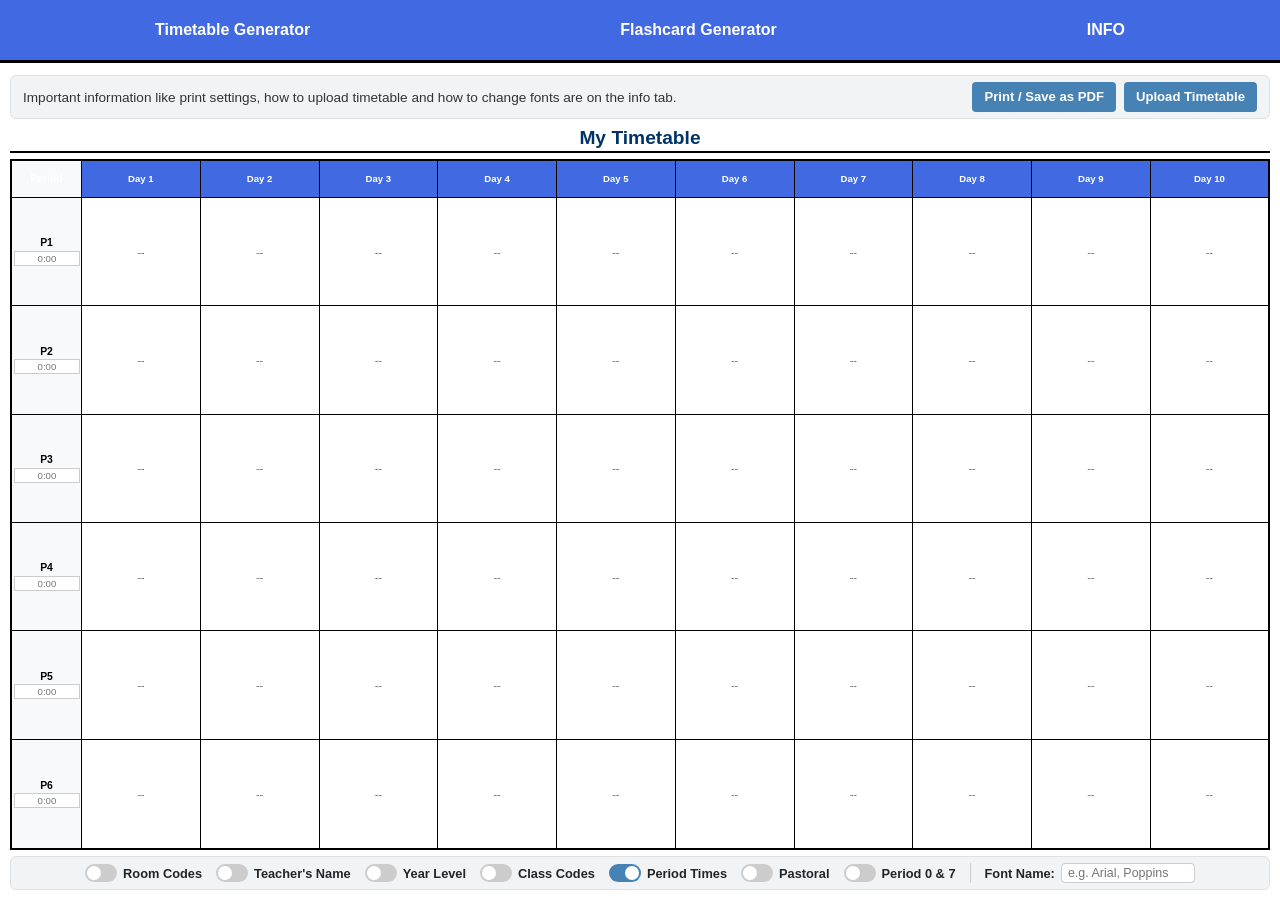
==== index.html @ d054233f "typing input too" ====
<!DOCTYPE html>
<html lang="en">
<head>
    <meta charset="UTF-8">
    <title>Timetable Generator</title>
    <style>
        :root { --custom-font: 'Roboto Condensed', Arial, sans-serif; }
        html, body { height: 100%; margin: 0; padding: 0; overflow: hidden; font-family: 'Roboto Condensed', Arial, sans-serif; background-color: #8f70d1; }
        .container { display: flex; flex-direction: column; height: 100vh; width: 100vw; background: white; padding: 10px; box-sizing: border-box; }
        
        .title-wrapper { text-align: center; border-bottom: 2px solid black; margin: 0 0 6px 0; }
        #timetableTitle {
            color: #003366;
            text-align: center;
            border: none;
            background: transparent;
            font-family: var(--custom-font);
            font-size: 1.2em;
            font-weight: bold;
            width: 100%;
            outline: none;
            padding: 2px 0;
        }
        #timetableTitle:hover, #timetableTitle:focus {
            background-color: #f8f9fa;
        }

        .controls { display: flex; justify-content: space-between; margin-bottom: 5px; }
        
        /* Matching Faded Top Action Bar */
        .action-bar {
            display: flex;
            justify-content: space-between;
            align-items: center;
            background-color: #f1f3f5;
            border: 1px solid #dee2e6;
            border-radius: 6px;
            padding: 6px 12px;
            margin-bottom: 6px;
            flex-wrap: wrap;
            gap: 8px;
        }
        .action-bar p {
            margin: 0;
            font-size: 0.85rem;
            color: #333;
        }
        .action-buttons {
            display: flex;
            align-items: center;
            gap: 8px;
            flex-wrap: wrap;
        }
        .print-btn, .action-buttons a {
            background: steelblue;
            color: white;
            border: none;
            height: 30px;
            line-height: 30px;
            padding: 0 12px;
            border-radius: 4px;
            cursor: pointer;
            font-family: 'Roboto Condensed', Arial, sans-serif;
            font-weight: bold;
            font-size: 0.82rem;
            text-decoration: none;
            display: inline-flex;
            align-items: center;
            justify-content: center;
            box-sizing: border-box;
        }
        .print-btn:hover, .action-buttons a:hover {
            background: #3a6ea5;
        }

        table { width: 100%; flex-grow: 1; border-collapse: collapse; border: 2px solid black; table-layout: fixed; font-family: var(--custom-font); }
        th, td { border: 1px solid black; text-align: center; vertical-align: middle; padding: 2px; overflow: hidden; word-wrap: break-word; line-height: 1.1; font-family: var(--custom-font); }
        
        th { background-color: royalblue; color: white; font-size: 0.6rem; height: 32px; }
        .period-col { background-color: #f8f9fa; font-weight: bold; width: 65px; font-size: 0.65rem; }
        .time-input { width: 92%; font-family: var(--custom-font); font-size: 0.6rem; border: 1px solid #ccc; text-align: center; margin-top: 2px; }

        /* Subject Combo Input Styling */
        input.subject-select { 
            width: 100%; 
            border: none; 
            background: transparent; 
            text-align: center; 
            font-family: var(--custom-font);
            font-size: 0.7rem; 
            cursor: text;
            display: block; 
            box-sizing: border-box;
            outline: none;
            padding: 1px 2px;
        }
        input.subject-select:focus {
            background-color: rgba(255, 255, 255, 0.75);
        }
        input.subject-select::-webkit-calendar-picker-indicator {
            opacity: 0;
            width: 0;
            display: none !important;
        }

        /* Sub-elements inside cell */
        .class-code, .room-code, .teacher-name {
            font-size: 0.6rem;
            line-height: 1.1;
            margin-top: 1px;
            display: block;
        }
        .room-code {
            font-weight: bold;
            color: #111;
        }
        .class-code, .teacher-name {
            color: #333;
        }

        /* Bottom Toggle Bar */
        .toggle-bar {
            display: flex;
            justify-content: center;
            align-items: center;
            flex-wrap: wrap;
            gap: 14px;
            background-color: #f1f3f5;
            border: 1px solid #dee2e6;
            border-radius: 6px;
            padding: 6px 12px;
            margin-top: 6px;
            margin-bottom: 0;
        }
        .toggle-item {
            display: inline-flex;
            align-items: center;
            gap: 6px;
            font-size: 0.8rem;
            font-weight: bold;
            color: #212529;
            cursor: pointer;
            user-select: none;
        }
        .font-control {
            display: inline-flex;
            align-items: center;
            gap: 6px;
            font-size: 0.8rem;
            font-weight: bold;
            color: #212529;
            border-left: 1px solid #ccc;
            padding-left: 14px;
        }
        .font-input {
            font-family: inherit;
            font-size: 0.78rem;
            padding: 2px 6px;
            border: 1px solid #ccc;
            border-radius: 4px;
            width: 120px;
        }
        .switch {
            position: relative;
            display: inline-block;
            width: 32px;
            height: 18px;
        }
        .switch input {
            opacity: 0;
            width: 0;
            height: 0;
        }
        .slider {
            position: absolute;
            cursor: pointer;
            top: 0; left: 0; right: 0; bottom: 0;
            background-color: #ccc;
            transition: 0.2s;
            border-radius: 18px;
        }
        .slider:before {
            position: absolute;
            content: "";
            height: 14px;
            width: 14px;
            left: 2px;
            bottom: 2px;
            background-color: white;
            transition: 0.2s;
            border-radius: 50%;
        }
        input:checked + .slider {
            background-color: steelblue;
        }
        input:checked + .slider:before {
            transform: translateX(14px);
        }

        .nav-links {
            flex-grow: 1;
            text-align: center;
        }

        nav {
            display: flex;
            justify-content: space-between;
            align-items: center;
            background-color: royalblue;
            height: 60px;
            position: fixed;
            width: 100%;
            top: 0;
            left: 0;
            border-bottom: 3px solid black;
            z-index: 1000;
        }

        .pagelink {
            background-color: rgba(223, 220, 227, 0);
            color: white;
            text-decoration: none;
            padding: 1.2% 15px;
            display: inline-block;
            font-weight: bold;
        }

        .pagelink:hover {
            background-color: rgba(223,220,227,0.5);
            border-bottom: 5px solid black;
        }

        @media print {
            @page { size: A5 landscape; margin: 0.2cm; }
            * { 
                font-family: var(--custom-font), sans-serif !important;
                font-weight: normal !important; 
            }
            table, table * {
                font-family: var(--custom-font) !important;
            }
            .controls, .action-bar, .toggle-bar, .time-input { display: none !important; }
            .title-wrapper { border-bottom: 1px solid black; }
            #timetableTitle { color: black !important; font-size: 0.9rem !important; }
            .period-col { width: 68px !important; }
            .time-display-print.show-time { 
                display: block !important; 
                font-size: 0.45rem !important; 
                white-space: nowrap !important; 
            }
            table { height: 90%; }
            input.subject-select { 
                font-weight: normal !important; 
                color: black; 
                text-transform: none !important; 
                font-size: 0.55rem; 
            }
            input.subject-select::placeholder {
                color: transparent;
            }
            .room-code, .teacher-name, .class-code { 
                font-weight: normal !important; 
                font-size: 0.48rem; 
                color: black; 
            }
            th { background-color: #eee !important; color: black !important; font-weight: normal !important; }
        }
    </style>
</head>
<body>
<div class="container">
    <div class="controls">
        <nav>
            <div class="nav-links">
                <a href="index.html" class="pagelink">Timetable Generator</a>
            </div>
            <div class="nav-links">
                <a href="cueGenerator.html" class="pagelink">Flashcard Generator</a>
            </div>
            <div class="nav-links">
                <a href="info.html" class="pagelink">INFO</a>
            </div>
        </nav>
    </div>
    <div class="controls" style="height: 55px;"></div>

    <div class="action-bar"> 
        <p>Important information like print settings, how to upload timetable and how to change fonts are on the info tab.</p>
        <div class="action-buttons">
            <button class="print-btn" onclick="handlePrint()">Print / Save as PDF</button>
            <input type="file" id="timetableUpload" accept=".json" style="display: none;">
            <button onclick="document.getElementById('timetableUpload').click()" class="print-btn">
                Upload Timetable
            </button>
        </div>
    </div>

    <div class="title-wrapper">
        <input type="text" id="timetableTitle" value="My Timetable" aria-label="Timetable Title">
    </div>

    <datalist id="subjectList"></datalist>

    <table>
        <thead>
            <tr id="dayHeaders">
                <th class="period-col">Period</th>
            </tr>
        </thead>
        <tbody id="timetableBody"></tbody>
    </table>

    <div class="controls toggle-bar">
        <label class="toggle-item">
            <span class="switch">
                <input type="checkbox" id="toggleRoom" onchange="applyToggles()">
                <span class="slider"></span>
            </span>
            Room Codes
        </label>
        <label class="toggle-item">
            <span class="switch">
                <input type="checkbox" id="toggleTeacher" onchange="applyToggles()">
                <span class="slider"></span>
            </span>
            Teacher's Name
        </label>
        <label class="toggle-item">
            <span class="switch">
                <input type="checkbox" id="toggleYear" onchange="applyToggles()">
                <span class="slider"></span>
            </span>
            Year Level
        </label>
        <label class="toggle-item">
            <span class="switch">
                <input type="checkbox" id="toggleClassCode" onchange="applyToggles()">
                <span class="slider"></span>
            </span>
            Class Codes
        </label>
        <label class="toggle-item">
            <span class="switch">
                <input type="checkbox" id="toggleTimes" checked onchange="applyToggles()">
                <span class="slider"></span>
            </span>
            Period Times
        </label>
        <label class="toggle-item">
            <span class="switch">
                <input type="checkbox" id="togglePastoral" onchange="applyToggles()">
                <span class="slider"></span>
            </span>
            Pastoral
        </label>
        <label class="toggle-item">
            <span class="switch">
                <input type="checkbox" id="toggleP0P7" onchange="applyToggles()">
                <span class="slider"></span>
            </span>
            Period 0 &amp; 7
        </label>
        <div class="font-control">
            <label for="customFontInput">Font Name:</label>
            <input type="text" id="customFontInput" class="font-input" list="fontSuggestions" placeholder="e.g. Arial, Poppins">
            <datalist id="fontSuggestions">
                <option value="Roboto Condensed">
                <option value="Arial">
                <option value="Calibri">
                <option value="Comic Sans MS">
                <option value="Courier New">
                <option value="Georgia">
                <option value="Montserrat">
                <option value="Open Sans">
                <option value="Poppins">
                <option value="Times New Roman">
            </datalist>
        </div>
    </div>
</div>

<script>
    const subjects = ["Religion", "History", "Science", "English", "Maths", "Language: Italian", "Language: Japanese", "Language: Chinese", "Music", "Digital Technologies", "Personal Social Learning", "Junior Enhancement Mathematics", "Junior Enhancement English", "Junior Enhancement Science", "Junior Enhancement History", "Sport", "Physical Education", "Art", "Homework Club", "Instrumental Music", "Design and Technologies", "Design and Materials", "Pastoral", "Visual Communication Design", "Geography"];
    const days = ["Day 1", "Day 2", "Day 3", "Day 4", "Day 5", "Day 6", "Day 7", "Day 8", "Day 9", "Day 10"];

    const rowDefinitions = [
        { key: "period 0", label: "P0", rowClass: "row-p0p7" },
        { key: "pastoral", label: "Pastoral", rowClass: "row-pastoral" },
        { key: "period 1", label: "P1", rowClass: "row-main" },
        { key: "period 2", label: "P2", rowClass: "row-main" },
        { key: "period 3", label: "P3", rowClass: "row-main" },
        { key: "period 4", label: "P4", rowClass: "row-main" },
        { key: "period 5", label: "P5", rowClass: "row-main" },
        { key: "period 6", label: "P6", rowClass: "row-main" },
        { key: "period 7", label: "P7", rowClass: "row-p0p7" }
    ];

    function init() {
        const subjectList = document.getElementById('subjectList');
        subjectList.innerHTML = subjects.map(s => `<option value="${s}">`).join('');

        const header = document.getElementById('dayHeaders');
        const body = document.getElementById('timetableBody');
        days.forEach(d => {
            let th = document.createElement('th');
            th.innerText = d;
            header.appendChild(th);
        });

        rowDefinitions.forEach(def => {
            let tr = document.createElement('tr');
            tr.dataset.periodKey = def.key;
            tr.className = def.rowClass;
            tr.innerHTML = `<td class="period-col">${def.label}<br><input type="text" class="time-input" placeholder="0:00"><span class="time-display-print" style="display:none"></span></td>`;

            for (let d = 0; d < 10; d++) {
                let td = document.createElement('td');
                
                let inp = document.createElement('input');
                inp.type = "text";
                inp.setAttribute('list', 'subjectList');
                inp.className = "subject-select";
                inp.placeholder = "--";
                inp.oninput = function() {
                    delete this.dataset.fullSubject;
                    delete this.dataset.strippedSubject;
                    adjustFont(this);
                };
                td.appendChild(inp);

                let classCodeDiv = document.createElement('div');
                classCodeDiv.className = "class-code";
                td.appendChild(classCodeDiv);

                let roomDiv = document.createElement('div');
                roomDiv.className = "room-code";
                td.appendChild(roomDiv);

                let teacherDiv = document.createElement('div');
                teacherDiv.className = "teacher-name";
                td.appendChild(teacherDiv);

                tr.appendChild(td);
            }
            body.appendChild(tr);
        });

        applyToggles();
    }

    function parseSlotDetails(details) {
        if (!details) return { classCode: "", room: "", teacher: "" };
        const cleaned = details.replace(/\s+/g, ' ').trim();

        let classCode = "";
        let remainder = cleaned;

        const codeMatch = cleaned.match(/^(\([^)]+\))\s*(.*)$/);
        if (codeMatch) {
            classCode = codeMatch[1].trim();
            remainder = codeMatch[2].trim();
        }

        let room = "";
        let teacher = remainder;
        const roomMatch = remainder.match(/^([A-Z]{1,4}\d+(?:\.\d+)?)\b\s*(.*)$/i);
        if (roomMatch) {
            room = roomMatch[1].trim();
            teacher = roomMatch[2].trim();
        }

        return { classCode, room, teacher };
    }

    function populateTimetable(timetableData) {
        const rows = document.querySelectorAll('#timetableBody tr');

        rows.forEach(tr => {
            const pKey = tr.dataset.periodKey;
            const periodEntry = timetableData.find(item => item.period && item.period.trim().toLowerCase() === pKey);
            if (!periodEntry) return;

            const timeInput = tr.querySelector('.time-input');
            if (timeInput) {
                timeInput.value = periodEntry.time || "";
            }

            const cells = tr.querySelectorAll('td:not(.period-col)');
            (periodEntry.slots || []).forEach((slot, dayIdx) => {
                const td = cells[dayIdx];
                if (!td) return;

                const inp = td.querySelector('.subject-select');
                const classCodeDiv = td.querySelector('.class-code');
                const roomDiv = td.querySelector('.room-code');
                const teacherDiv = td.querySelector('.teacher-name');

                td.style.backgroundColor = slot.bg || "";

                if (slot.className) {
                    const fullClassName = slot.className.trim();
                    const strippedClassName = fullClassName.replace(/^Year\s+\d+\s+/i, '').trim();

                    inp.dataset.fullSubject = fullClassName;
                    inp.dataset.strippedSubject = strippedClassName;

                    setSelectSubjectText(inp);
                } else {
                    delete inp.dataset.fullSubject;
                    delete inp.dataset.strippedSubject;
                    inp.value = "";
                }

                const parsed = parseSlotDetails(slot.details);
                classCodeDiv.innerText = parsed.classCode;
                roomDiv.innerText = parsed.room;
                teacherDiv.innerText = parsed.teacher;
            });
        });

        applyToggles();
    }

    function setSelectSubjectText(inp) {
        if (!inp.dataset.fullSubject) return;
        const showYear = document.getElementById('toggleYear').checked;
        const targetText = showYear ? inp.dataset.fullSubject : inp.dataset.strippedSubject;

        if (showYear) {
            inp.value = targetText;
        } else {
            const matchedSubject = subjects.find(s =>
                s.toLowerCase() === targetText.toLowerCase() ||
                targetText.toLowerCase().includes(s.toLowerCase())
            );
            inp.value = matchedSubject || targetText;
        }
        adjustFont(inp);
    }

    function applyToggles() {
        const showRoom = document.getElementById('toggleRoom').checked;
        const showTeacher = document.getElementById('toggleTeacher').checked;
        const showClassCode = document.getElementById('toggleClassCode').checked;
        const showTimes = document.getElementById('toggleTimes').checked;
        const showPastoral = document.getElementById('togglePastoral').checked;
        const showP0P7 = document.getElementById('toggleP0P7').checked;

        document.querySelectorAll('.room-code').forEach(el => {
            el.style.display = (showRoom && el.innerText.trim() !== "") ? 'block' : 'none';
        });

        document.querySelectorAll('.teacher-name').forEach(el => {
            el.style.display = (showTeacher && el.innerText.trim() !== "") ? 'block' : 'none';
        });

        document.querySelectorAll('.class-code').forEach(el => {
            el.style.display = (showClassCode && el.innerText.trim() !== "") ? 'block' : 'none';
        });

        document.querySelectorAll('.subject-select').forEach(inp => {
            setSelectSubjectText(inp);
        });

        document.querySelectorAll('.time-input').forEach(inp => {
            inp.style.display = showTimes ? 'inline-block' : 'none';
        });

        document.querySelectorAll('.row-pastoral').forEach(tr => {
            tr.style.display = showPastoral ? '' : 'none';
        });

        document.querySelectorAll('.row-p0p7').forEach(tr => {
            tr.style.display = showP0P7 ? '' : 'none';
        });
    }

    document.getElementById('timetableUpload').addEventListener('change', function(event) {
        const file = event.target.files[0];
        if (!file) return;

        const reader = new FileReader();
        reader.onload = function(e) {
            try {
                const rawData = JSON.parse(e.target.result);
                if (!rawData.secureData) {
                    alert("Invalid format: 'secureData' not found.");
                    return;
                }

                const binaryString = atob(rawData.secureData);
                const bytes = new Uint8Array(binaryString.length);
                for (let i = 0; i < binaryString.length; i++) {
                    bytes[i] = binaryString.charCodeAt(i);
                }
                const decodedString = new TextDecoder('utf-8').decode(bytes);
                const timetableData = JSON.parse(decodedString);

                populateTimetable(timetableData);
            } catch (error) {
                console.error(error);
                alert("Error parsing JSON file.");
            } finally {
                event.target.value = '';
            }
        };
        reader.readAsText(file);
    });

    function adjustFont(el) {
        const len = el.value.length;
        if (len > 25) el.style.fontSize = "0.45rem";
        else if (len > 15) el.style.fontSize = "0.55rem";
        else el.style.fontSize = "0.7rem";
    }

    function handlePrint() {
        const showTimes = document.getElementById('toggleTimes').checked;
        document.querySelectorAll('.time-input').forEach(i => {
            const span = i.nextElementSibling;
            span.innerText = i.value;
            if (showTimes && i.value.trim() !== "") {
                span.classList.add('show-time');
            } else {
                span.classList.remove('show-time');
            }
        });
        window.print();
    }

    const customFontInput = document.getElementById('customFontInput');

    customFontInput.addEventListener('input', function(e) {
        const fontName = e.target.value.trim();
        if (!fontName) {
            document.documentElement.style.setProperty('--custom-font', "'Roboto Condensed', Arial, sans-serif");
            return;
        }
        document.documentElement.style.setProperty('--custom-font', `'${fontName}', sans-serif`);
    });

    window.onload = init;
</script>
</body>
</html>
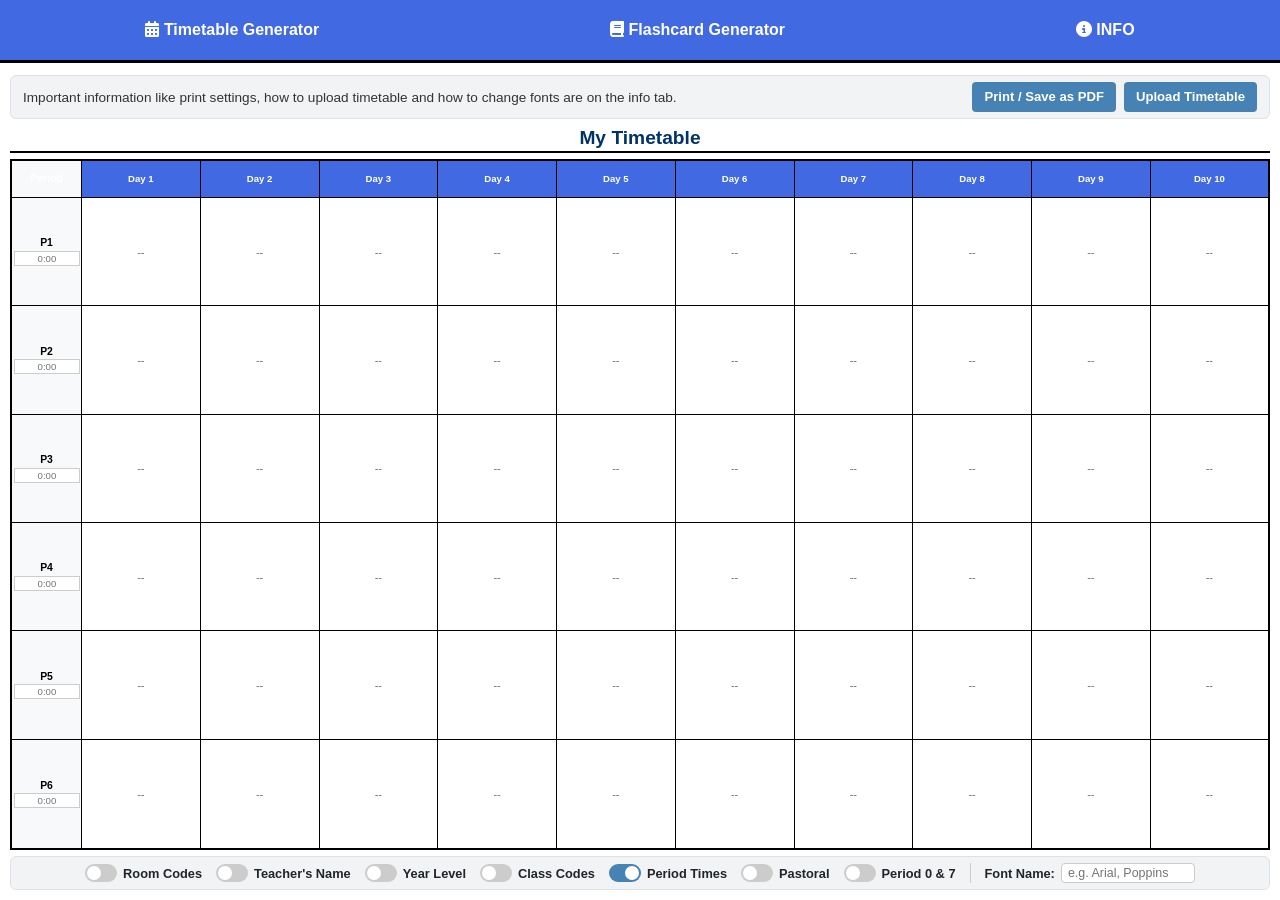
==== commit 79dd6d54: "fix" ====
--- a/index.html
+++ b/index.html
@@ -3,6 +3,11 @@
 <head>
     <meta charset="UTF-8">
     <title>Timetable Generator</title>
+    <link href="fontawesome/css/fontawesome.css" rel="stylesheet" />
+      <link href="fontawesome/css/brands.css" rel="stylesheet" />
+      <link href="fontawesome/css/solid.css" rel="stylesheet" />
+      <link rel="icon" href="icon.ico" type="image/x-icon">
+    <link href="https://fonts.googleapis.com/css2?family=Roboto+Condensed:wght@400;700&display=swap" rel="stylesheet">
     <style>
         :root { --custom-font: 'Roboto Condensed', Arial, sans-serif; }
         html, body { height: 100%; margin: 0; padding: 0; overflow: hidden; font-family: 'Roboto Condensed', Arial, sans-serif; background-color: #8f70d1; }
@@ -272,13 +277,13 @@
     <div class="controls">
         <nav>
             <div class="nav-links">
-                <a href="index.html" class="pagelink">Timetable Generator</a>
+                <a href="index.html" class="pagelink"><i class="fa-solid fa-calendar-days"></i> Timetable Generator</a>
             </div>
             <div class="nav-links">
-                <a href="cueGenerator.html" class="pagelink">Flashcard Generator</a>
+                <a href="cueGenerator.html" class="pagelink"><i class="fa-solid fa-book"></i></i> Flashcard Generator</a>
             </div>
             <div class="nav-links">
-                <a href="info.html" class="pagelink">INFO</a>
+                <a href="info.html" class="pagelink"><i class="fa-solid fa-circle-info"></i> INFO</a>
             </div>
         </nav>
     </div>
@@ -380,7 +385,7 @@
 </div>
 
 <script>
-    const subjects = ["Religion", "History", "Science", "English", "Maths", "Language: Italian", "Language: Japanese", "Language: Chinese", "Music", "Digital Technologies", "Personal Social Learning", "Junior Enhancement Mathematics", "Junior Enhancement English", "Junior Enhancement Science", "Junior Enhancement History", "Sport", "Physical Education", "Art", "Homework Club", "Instrumental Music", "Design and Technologies", "Design and Materials", "Pastoral", "Visual Communication Design", "Geography"];
+    const subjects = ["Religion", "History", "Science", "English", "Maths", "Language: Italian", "Language: Japanese", "Language: Chinese", "Music", "Digital Technologies", "Personal Social Learning", "Enhancement Mathematics", "Enhancement English", "Enhancement Science", "Enhancement History", "Sport", "Physical Education", "Art", "Homework Club", "Instrumental Music", "Design and Technologies", "Design and Materials", "Pastoral", "Visual Communication Design", "Geography", "STEM - Robotics", "Software Development Programing", "Legal Studies", "Politics", "Financial Literacy", "Forensic Science", "Literature", "Food Technology", "Sports Science", "Drama"];
     const days = ["Day 1", "Day 2", "Day 3", "Day 4", "Day 5", "Day 6", "Day 7", "Day 8", "Day 9", "Day 10"];
 
     const rowDefinitions = [
--- a/fontawesome/css/brands.css
+++ b/fontawesome/css/brands.css
@@ -0,0 +1,1609 @@
+/*!
+ * Font Awesome Free 6.7.2 by @fontawesome - https://fontawesome.com
+ * License - https://fontawesome.com/license/free (Icons: CC BY 4.0, Fonts: SIL OFL 1.1, Code: MIT License)
+ * Copyright 2024 Fonticons, Inc.
+ */
+:root, :host {
+  --fa-style-family-brands: 'Font Awesome 6 Brands';
+  --fa-font-brands: normal 400 1em/1 'Font Awesome 6 Brands'; }
+
+@font-face {
+  font-family: 'Font Awesome 6 Brands';
+  font-style: normal;
+  font-weight: 400;
+  font-display: block;
+  src: url("../webfonts/fa-brands-400.woff2") format("woff2"), url("../webfonts/fa-brands-400.ttf") format("truetype"); }
+
+.fab,
+.fa-brands {
+  font-weight: 400; }
+
+.fa-monero {
+  --fa: "\f3d0"; }
+
+.fa-hooli {
+  --fa: "\f427"; }
+
+.fa-yelp {
+  --fa: "\f1e9"; }
+
+.fa-cc-visa {
+  --fa: "\f1f0"; }
+
+.fa-lastfm {
+  --fa: "\f202"; }
+
+.fa-shopware {
+  --fa: "\f5b5"; }
+
+.fa-creative-commons-nc {
+  --fa: "\f4e8"; }
+
+.fa-aws {
+  --fa: "\f375"; }
+
+.fa-redhat {
+  --fa: "\f7bc"; }
+
+.fa-yoast {
+  --fa: "\f2b1"; }
+
+.fa-cloudflare {
+  --fa: "\e07d"; }
+
+.fa-ups {
+  --fa: "\f7e0"; }
+
+.fa-pixiv {
+  --fa: "\e640"; }
+
+.fa-wpexplorer {
+  --fa: "\f2de"; }
+
+.fa-dyalog {
+  --fa: "\f399"; }
+
+.fa-bity {
+  --fa: "\f37a"; }
+
+.fa-stackpath {
+  --fa: "\f842"; }
+
+.fa-buysellads {
+  --fa: "\f20d"; }
+
+.fa-first-order {
+  --fa: "\f2b0"; }
+
+.fa-modx {
+  --fa: "\f285"; }
+
+.fa-guilded {
+  --fa: "\e07e"; }
+
+.fa-vnv {
+  --fa: "\f40b"; }
+
+.fa-square-js {
+  --fa: "\f3b9"; }
+
+.fa-js-square {
+  --fa: "\f3b9"; }
+
+.fa-microsoft {
+  --fa: "\f3ca"; }
+
+.fa-qq {
+  --fa: "\f1d6"; }
+
+.fa-orcid {
+  --fa: "\f8d2"; }
+
+.fa-java {
+  --fa: "\f4e4"; }
+
+.fa-invision {
+  --fa: "\f7b0"; }
+
+.fa-creative-commons-pd-alt {
+  --fa: "\f4ed"; }
+
+.fa-centercode {
+  --fa: "\f380"; }
+
+.fa-glide-g {
+  --fa: "\f2a6"; }
+
+.fa-drupal {
+  --fa: "\f1a9"; }
+
+.fa-jxl {
+  --fa: "\e67b"; }
+
+.fa-dart-lang {
+  --fa: "\e693"; }
+
+.fa-hire-a-helper {
+  --fa: "\f3b0"; }
+
+.fa-creative-commons-by {
+  --fa: "\f4e7"; }
+
+.fa-unity {
+  --fa: "\e049"; }
+
+.fa-whmcs {
+  --fa: "\f40d"; }
+
+.fa-rocketchat {
+  --fa: "\f3e8"; }
+
+.fa-vk {
+  --fa: "\f189"; }
+
+.fa-untappd {
+  --fa: "\f405"; }
+
+.fa-mailchimp {
+  --fa: "\f59e"; }
+
+.fa-css3-alt {
+  --fa: "\f38b"; }
+
+.fa-square-reddit {
+  --fa: "\f1a2"; }
+
+.fa-reddit-square {
+  --fa: "\f1a2"; }
+
+.fa-vimeo-v {
+  --fa: "\f27d"; }
+
+.fa-contao {
+  --fa: "\f26d"; }
+
+.fa-square-font-awesome {
+  --fa: "\e5ad"; }
+
+.fa-deskpro {
+  --fa: "\f38f"; }
+
+.fa-brave {
+  --fa: "\e63c"; }
+
+.fa-sistrix {
+  --fa: "\f3ee"; }
+
+.fa-square-instagram {
+  --fa: "\e055"; }
+
+.fa-instagram-square {
+  --fa: "\e055"; }
+
+.fa-battle-net {
+  --fa: "\f835"; }
+
+.fa-the-red-yeti {
+  --fa: "\f69d"; }
+
+.fa-square-hacker-news {
+  --fa: "\f3af"; }
+
+.fa-hacker-news-square {
+  --fa: "\f3af"; }
+
+.fa-edge {
+  --fa: "\f282"; }
+
+.fa-threads {
+  --fa: "\e618"; }
+
+.fa-napster {
+  --fa: "\f3d2"; }
+
+.fa-square-snapchat {
+  --fa: "\f2ad"; }
+
+.fa-snapchat-square {
+  --fa: "\f2ad"; }
+
+.fa-google-plus-g {
+  --fa: "\f0d5"; }
+
+.fa-artstation {
+  --fa: "\f77a"; }
+
+.fa-markdown {
+  --fa: "\f60f"; }
+
+.fa-sourcetree {
+  --fa: "\f7d3"; }
+
+.fa-google-plus {
+  --fa: "\f2b3"; }
+
+.fa-diaspora {
+  --fa: "\f791"; }
+
+.fa-foursquare {
+  --fa: "\f180"; }
+
+.fa-stack-overflow {
+  --fa: "\f16c"; }
+
+.fa-github-alt {
+  --fa: "\f113"; }
+
+.fa-phoenix-squadron {
+  --fa: "\f511"; }
+
+.fa-pagelines {
+  --fa: "\f18c"; }
+
+.fa-algolia {
+  --fa: "\f36c"; }
+
+.fa-red-river {
+  --fa: "\f3e3"; }
+
+.fa-creative-commons-sa {
+  --fa: "\f4ef"; }
+
+.fa-safari {
+  --fa: "\f267"; }
+
+.fa-google {
+  --fa: "\f1a0"; }
+
+.fa-square-font-awesome-stroke {
+  --fa: "\f35c"; }
+
+.fa-font-awesome-alt {
+  --fa: "\f35c"; }
+
+.fa-atlassian {
+  --fa: "\f77b"; }
+
+.fa-linkedin-in {
+  --fa: "\f0e1"; }
+
+.fa-digital-ocean {
+  --fa: "\f391"; }
+
+.fa-nimblr {
+  --fa: "\f5a8"; }
+
+.fa-chromecast {
+  --fa: "\f838"; }
+
+.fa-evernote {
+  --fa: "\f839"; }
+
+.fa-hacker-news {
+  --fa: "\f1d4"; }
+
+.fa-creative-commons-sampling {
+  --fa: "\f4f0"; }
+
+.fa-adversal {
+  --fa: "\f36a"; }
+
+.fa-creative-commons {
+  --fa: "\f25e"; }
+
+.fa-watchman-monitoring {
+  --fa: "\e087"; }
+
+.fa-fonticons {
+  --fa: "\f280"; }
+
+.fa-weixin {
+  --fa: "\f1d7"; }
+
+.fa-shirtsinbulk {
+  --fa: "\f214"; }
+
+.fa-codepen {
+  --fa: "\f1cb"; }
+
+.fa-git-alt {
+  --fa: "\f841"; }
+
+.fa-lyft {
+  --fa: "\f3c3"; }
+
+.fa-rev {
+  --fa: "\f5b2"; }
+
+.fa-windows {
+  --fa: "\f17a"; }
+
+.fa-wizards-of-the-coast {
+  --fa: "\f730"; }
+
+.fa-square-viadeo {
+  --fa: "\f2aa"; }
+
+.fa-viadeo-square {
+  --fa: "\f2aa"; }
+
+.fa-meetup {
+  --fa: "\f2e0"; }
+
+.fa-centos {
+  --fa: "\f789"; }
+
+.fa-adn {
+  --fa: "\f170"; }
+
+.fa-cloudsmith {
+  --fa: "\f384"; }
+
+.fa-opensuse {
+  --fa: "\e62b"; }
+
+.fa-pied-piper-alt {
+  --fa: "\f1a8"; }
+
+.fa-square-dribbble {
+  --fa: "\f397"; }
+
+.fa-dribbble-square {
+  --fa: "\f397"; }
+
+.fa-codiepie {
+  --fa: "\f284"; }
+
+.fa-node {
+  --fa: "\f419"; }
+
+.fa-mix {
+  --fa: "\f3cb"; }
+
+.fa-steam {
+  --fa: "\f1b6"; }
+
+.fa-cc-apple-pay {
+  --fa: "\f416"; }
+
+.fa-scribd {
+  --fa: "\f28a"; }
+
+.fa-debian {
+  --fa: "\e60b"; }
+
+.fa-openid {
+  --fa: "\f19b"; }
+
+.fa-instalod {
+  --fa: "\e081"; }
+
+.fa-files-pinwheel {
+  --fa: "\e69f"; }
+
+.fa-expeditedssl {
+  --fa: "\f23e"; }
+
+.fa-sellcast {
+  --fa: "\f2da"; }
+
+.fa-square-twitter {
+  --fa: "\f081"; }
+
+.fa-twitter-square {
+  --fa: "\f081"; }
+
+.fa-r-project {
+  --fa: "\f4f7"; }
+
+.fa-delicious {
+  --fa: "\f1a5"; }
+
+.fa-freebsd {
+  --fa: "\f3a4"; }
+
+.fa-vuejs {
+  --fa: "\f41f"; }
+
+.fa-accusoft {
+  --fa: "\f369"; }
+
+.fa-ioxhost {
+  --fa: "\f208"; }
+
+.fa-fonticons-fi {
+  --fa: "\f3a2"; }
+
+.fa-app-store {
+  --fa: "\f36f"; }
+
+.fa-cc-mastercard {
+  --fa: "\f1f1"; }
+
+.fa-itunes-note {
+  --fa: "\f3b5"; }
+
+.fa-golang {
+  --fa: "\e40f"; }
+
+.fa-kickstarter {
+  --fa: "\f3bb"; }
+
+.fa-square-kickstarter {
+  --fa: "\f3bb"; }
+
+.fa-grav {
+  --fa: "\f2d6"; }
+
+.fa-weibo {
+  --fa: "\f18a"; }
+
+.fa-uncharted {
+  --fa: "\e084"; }
+
+.fa-firstdraft {
+  --fa: "\f3a1"; }
+
+.fa-square-youtube {
+  --fa: "\f431"; }
+
+.fa-youtube-square {
+  --fa: "\f431"; }
+
+.fa-wikipedia-w {
+  --fa: "\f266"; }
+
+.fa-wpressr {
+  --fa: "\f3e4"; }
+
+.fa-rendact {
+  --fa: "\f3e4"; }
+
+.fa-angellist {
+  --fa: "\f209"; }
+
+.fa-galactic-republic {
+  --fa: "\f50c"; }
+
+.fa-nfc-directional {
+  --fa: "\e530"; }
+
+.fa-skype {
+  --fa: "\f17e"; }
+
+.fa-joget {
+  --fa: "\f3b7"; }
+
+.fa-fedora {
+  --fa: "\f798"; }
+
+.fa-stripe-s {
+  --fa: "\f42a"; }
+
+.fa-meta {
+  --fa: "\e49b"; }
+
+.fa-laravel {
+  --fa: "\f3bd"; }
+
+.fa-hotjar {
+  --fa: "\f3b1"; }
+
+.fa-bluetooth-b {
+  --fa: "\f294"; }
+
+.fa-square-letterboxd {
+  --fa: "\e62e"; }
+
+.fa-sticker-mule {
+  --fa: "\f3f7"; }
+
+.fa-creative-commons-zero {
+  --fa: "\f4f3"; }
+
+.fa-hips {
+  --fa: "\f452"; }
+
+.fa-css {
+  --fa: "\e6a2"; }
+
+.fa-behance {
+  --fa: "\f1b4"; }
+
+.fa-reddit {
+  --fa: "\f1a1"; }
+
+.fa-discord {
+  --fa: "\f392"; }
+
+.fa-chrome {
+  --fa: "\f268"; }
+
+.fa-app-store-ios {
+  --fa: "\f370"; }
+
+.fa-cc-discover {
+  --fa: "\f1f2"; }
+
+.fa-wpbeginner {
+  --fa: "\f297"; }
+
+.fa-confluence {
+  --fa: "\f78d"; }
+
+.fa-shoelace {
+  --fa: "\e60c"; }
+
+.fa-mdb {
+  --fa: "\f8ca"; }
+
+.fa-dochub {
+  --fa: "\f394"; }
+
+.fa-accessible-icon {
+  --fa: "\f368"; }
+
+.fa-ebay {
+  --fa: "\f4f4"; }
+
+.fa-amazon {
+  --fa: "\f270"; }
+
+.fa-unsplash {
+  --fa: "\e07c"; }
+
+.fa-yarn {
+  --fa: "\f7e3"; }
+
+.fa-square-steam {
+  --fa: "\f1b7"; }
+
+.fa-steam-square {
+  --fa: "\f1b7"; }
+
+.fa-500px {
+  --fa: "\f26e"; }
+
+.fa-square-vimeo {
+  --fa: "\f194"; }
+
+.fa-vimeo-square {
+  --fa: "\f194"; }
+
+.fa-asymmetrik {
+  --fa: "\f372"; }
+
+.fa-font-awesome {
+  --fa: "\f2b4"; }
+
+.fa-font-awesome-flag {
+  --fa: "\f2b4"; }
+
+.fa-font-awesome-logo-full {
+  --fa: "\f2b4"; }
+
+.fa-gratipay {
+  --fa: "\f184"; }
+
+.fa-apple {
+  --fa: "\f179"; }
+
+.fa-hive {
+  --fa: "\e07f"; }
+
+.fa-gitkraken {
+  --fa: "\f3a6"; }
+
+.fa-keybase {
+  --fa: "\f4f5"; }
+
+.fa-apple-pay {
+  --fa: "\f415"; }
+
+.fa-padlet {
+  --fa: "\e4a0"; }
+
+.fa-amazon-pay {
+  --fa: "\f42c"; }
+
+.fa-square-github {
+  --fa: "\f092"; }
+
+.fa-github-square {
+  --fa: "\f092"; }
+
+.fa-stumbleupon {
+  --fa: "\f1a4"; }
+
+.fa-fedex {
+  --fa: "\f797"; }
+
+.fa-phoenix-framework {
+  --fa: "\f3dc"; }
+
+.fa-shopify {
+  --fa: "\e057"; }
+
+.fa-neos {
+  --fa: "\f612"; }
+
+.fa-square-threads {
+  --fa: "\e619"; }
+
+.fa-hackerrank {
+  --fa: "\f5f7"; }
+
+.fa-researchgate {
+  --fa: "\f4f8"; }
+
+.fa-swift {
+  --fa: "\f8e1"; }
+
+.fa-angular {
+  --fa: "\f420"; }
+
+.fa-speakap {
+  --fa: "\f3f3"; }
+
+.fa-angrycreative {
+  --fa: "\f36e"; }
+
+.fa-y-combinator {
+  --fa: "\f23b"; }
+
+.fa-empire {
+  --fa: "\f1d1"; }
+
+.fa-envira {
+  --fa: "\f299"; }
+
+.fa-google-scholar {
+  --fa: "\e63b"; }
+
+.fa-square-gitlab {
+  --fa: "\e5ae"; }
+
+.fa-gitlab-square {
+  --fa: "\e5ae"; }
+
+.fa-studiovinari {
+  --fa: "\f3f8"; }
+
+.fa-pied-piper {
+  --fa: "\f2ae"; }
+
+.fa-wordpress {
+  --fa: "\f19a"; }
+
+.fa-product-hunt {
+  --fa: "\f288"; }
+
+.fa-firefox {
+  --fa: "\f269"; }
+
+.fa-linode {
+  --fa: "\f2b8"; }
+
+.fa-goodreads {
+  --fa: "\f3a8"; }
+
+.fa-square-odnoklassniki {
+  --fa: "\f264"; }
+
+.fa-odnoklassniki-square {
+  --fa: "\f264"; }
+
+.fa-jsfiddle {
+  --fa: "\f1cc"; }
+
+.fa-sith {
+  --fa: "\f512"; }
+
+.fa-themeisle {
+  --fa: "\f2b2"; }
+
+.fa-page4 {
+  --fa: "\f3d7"; }
+
+.fa-hashnode {
+  --fa: "\e499"; }
+
+.fa-react {
+  --fa: "\f41b"; }
+
+.fa-cc-paypal {
+  --fa: "\f1f4"; }
+
+.fa-squarespace {
+  --fa: "\f5be"; }
+
+.fa-cc-stripe {
+  --fa: "\f1f5"; }
+
+.fa-creative-commons-share {
+  --fa: "\f4f2"; }
+
+.fa-bitcoin {
+  --fa: "\f379"; }
+
+.fa-keycdn {
+  --fa: "\f3ba"; }
+
+.fa-opera {
+  --fa: "\f26a"; }
+
+.fa-itch-io {
+  --fa: "\f83a"; }
+
+.fa-umbraco {
+  --fa: "\f8e8"; }
+
+.fa-galactic-senate {
+  --fa: "\f50d"; }
+
+.fa-ubuntu {
+  --fa: "\f7df"; }
+
+.fa-draft2digital {
+  --fa: "\f396"; }
+
+.fa-stripe {
+  --fa: "\f429"; }
+
+.fa-houzz {
+  --fa: "\f27c"; }
+
+.fa-gg {
+  --fa: "\f260"; }
+
+.fa-dhl {
+  --fa: "\f790"; }
+
+.fa-square-pinterest {
+  --fa: "\f0d3"; }
+
+.fa-pinterest-square {
+  --fa: "\f0d3"; }
+
+.fa-xing {
+  --fa: "\f168"; }
+
+.fa-blackberry {
+  --fa: "\f37b"; }
+
+.fa-creative-commons-pd {
+  --fa: "\f4ec"; }
+
+.fa-playstation {
+  --fa: "\f3df"; }
+
+.fa-quinscape {
+  --fa: "\f459"; }
+
+.fa-less {
+  --fa: "\f41d"; }
+
+.fa-blogger-b {
+  --fa: "\f37d"; }
+
+.fa-opencart {
+  --fa: "\f23d"; }
+
+.fa-vine {
+  --fa: "\f1ca"; }
+
+.fa-signal-messenger {
+  --fa: "\e663"; }
+
+.fa-paypal {
+  --fa: "\f1ed"; }
+
+.fa-gitlab {
+  --fa: "\f296"; }
+
+.fa-typo3 {
+  --fa: "\f42b"; }
+
+.fa-reddit-alien {
+  --fa: "\f281"; }
+
+.fa-yahoo {
+  --fa: "\f19e"; }
+
+.fa-dailymotion {
+  --fa: "\e052"; }
+
+.fa-affiliatetheme {
+  --fa: "\f36b"; }
+
+.fa-pied-piper-pp {
+  --fa: "\f1a7"; }
+
+.fa-bootstrap {
+  --fa: "\f836"; }
+
+.fa-odnoklassniki {
+  --fa: "\f263"; }
+
+.fa-nfc-symbol {
+  --fa: "\e531"; }
+
+.fa-mintbit {
+  --fa: "\e62f"; }
+
+.fa-ethereum {
+  --fa: "\f42e"; }
+
+.fa-speaker-deck {
+  --fa: "\f83c"; }
+
+.fa-creative-commons-nc-eu {
+  --fa: "\f4e9"; }
+
+.fa-patreon {
+  --fa: "\f3d9"; }
+
+.fa-avianex {
+  --fa: "\f374"; }
+
+.fa-ello {
+  --fa: "\f5f1"; }
+
+.fa-gofore {
+  --fa: "\f3a7"; }
+
+.fa-bimobject {
+  --fa: "\f378"; }
+
+.fa-brave-reverse {
+  --fa: "\e63d"; }
+
+.fa-facebook-f {
+  --fa: "\f39e"; }
+
+.fa-square-google-plus {
+  --fa: "\f0d4"; }
+
+.fa-google-plus-square {
+  --fa: "\f0d4"; }
+
+.fa-web-awesome {
+  --fa: "\e682"; }
+
+.fa-mandalorian {
+  --fa: "\f50f"; }
+
+.fa-first-order-alt {
+  --fa: "\f50a"; }
+
+.fa-osi {
+  --fa: "\f41a"; }
+
+.fa-google-wallet {
+  --fa: "\f1ee"; }
+
+.fa-d-and-d-beyond {
+  --fa: "\f6ca"; }
+
+.fa-periscope {
+  --fa: "\f3da"; }
+
+.fa-fulcrum {
+  --fa: "\f50b"; }
+
+.fa-cloudscale {
+  --fa: "\f383"; }
+
+.fa-forumbee {
+  --fa: "\f211"; }
+
+.fa-mizuni {
+  --fa: "\f3cc"; }
+
+.fa-schlix {
+  --fa: "\f3ea"; }
+
+.fa-square-xing {
+  --fa: "\f169"; }
+
+.fa-xing-square {
+  --fa: "\f169"; }
+
+.fa-bandcamp {
+  --fa: "\f2d5"; }
+
+.fa-wpforms {
+  --fa: "\f298"; }
+
+.fa-cloudversify {
+  --fa: "\f385"; }
+
+.fa-usps {
+  --fa: "\f7e1"; }
+
+.fa-megaport {
+  --fa: "\f5a3"; }
+
+.fa-magento {
+  --fa: "\f3c4"; }
+
+.fa-spotify {
+  --fa: "\f1bc"; }
+
+.fa-optin-monster {
+  --fa: "\f23c"; }
+
+.fa-fly {
+  --fa: "\f417"; }
+
+.fa-square-bluesky {
+  --fa: "\e6a3"; }
+
+.fa-aviato {
+  --fa: "\f421"; }
+
+.fa-itunes {
+  --fa: "\f3b4"; }
+
+.fa-cuttlefish {
+  --fa: "\f38c"; }
+
+.fa-blogger {
+  --fa: "\f37c"; }
+
+.fa-flickr {
+  --fa: "\f16e"; }
+
+.fa-viber {
+  --fa: "\f409"; }
+
+.fa-soundcloud {
+  --fa: "\f1be"; }
+
+.fa-digg {
+  --fa: "\f1a6"; }
+
+.fa-tencent-weibo {
+  --fa: "\f1d5"; }
+
+.fa-letterboxd {
+  --fa: "\e62d"; }
+
+.fa-symfony {
+  --fa: "\f83d"; }
+
+.fa-maxcdn {
+  --fa: "\f136"; }
+
+.fa-etsy {
+  --fa: "\f2d7"; }
+
+.fa-facebook-messenger {
+  --fa: "\f39f"; }
+
+.fa-audible {
+  --fa: "\f373"; }
+
+.fa-think-peaks {
+  --fa: "\f731"; }
+
+.fa-bilibili {
+  --fa: "\e3d9"; }
+
+.fa-erlang {
+  --fa: "\f39d"; }
+
+.fa-x-twitter {
+  --fa: "\e61b"; }
+
+.fa-cotton-bureau {
+  --fa: "\f89e"; }
+
+.fa-dashcube {
+  --fa: "\f210"; }
+
+.fa-42-group {
+  --fa: "\e080"; }
+
+.fa-innosoft {
+  --fa: "\e080"; }
+
+.fa-stack-exchange {
+  --fa: "\f18d"; }
+
+.fa-elementor {
+  --fa: "\f430"; }
+
+.fa-square-pied-piper {
+  --fa: "\e01e"; }
+
+.fa-pied-piper-square {
+  --fa: "\e01e"; }
+
+.fa-creative-commons-nd {
+  --fa: "\f4eb"; }
+
+.fa-palfed {
+  --fa: "\f3d8"; }
+
+.fa-superpowers {
+  --fa: "\f2dd"; }
+
+.fa-resolving {
+  --fa: "\f3e7"; }
+
+.fa-xbox {
+  --fa: "\f412"; }
+
+.fa-square-web-awesome-stroke {
+  --fa: "\e684"; }
+
+.fa-searchengin {
+  --fa: "\f3eb"; }
+
+.fa-tiktok {
+  --fa: "\e07b"; }
+
+.fa-square-facebook {
+  --fa: "\f082"; }
+
+.fa-facebook-square {
+  --fa: "\f082"; }
+
+.fa-renren {
+  --fa: "\f18b"; }
+
+.fa-linux {
+  --fa: "\f17c"; }
+
+.fa-glide {
+  --fa: "\f2a5"; }
+
+.fa-linkedin {
+  --fa: "\f08c"; }
+
+.fa-hubspot {
+  --fa: "\f3b2"; }
+
+.fa-deploydog {
+  --fa: "\f38e"; }
+
+.fa-twitch {
+  --fa: "\f1e8"; }
+
+.fa-flutter {
+  --fa: "\e694"; }
+
+.fa-ravelry {
+  --fa: "\f2d9"; }
+
+.fa-mixer {
+  --fa: "\e056"; }
+
+.fa-square-lastfm {
+  --fa: "\f203"; }
+
+.fa-lastfm-square {
+  --fa: "\f203"; }
+
+.fa-vimeo {
+  --fa: "\f40a"; }
+
+.fa-mendeley {
+  --fa: "\f7b3"; }
+
+.fa-uniregistry {
+  --fa: "\f404"; }
+
+.fa-figma {
+  --fa: "\f799"; }
+
+.fa-creative-commons-remix {
+  --fa: "\f4ee"; }
+
+.fa-cc-amazon-pay {
+  --fa: "\f42d"; }
+
+.fa-dropbox {
+  --fa: "\f16b"; }
+
+.fa-instagram {
+  --fa: "\f16d"; }
+
+.fa-cmplid {
+  --fa: "\e360"; }
+
+.fa-upwork {
+  --fa: "\e641"; }
+
+.fa-facebook {
+  --fa: "\f09a"; }
+
+.fa-gripfire {
+  --fa: "\f3ac"; }
+
+.fa-jedi-order {
+  --fa: "\f50e"; }
+
+.fa-uikit {
+  --fa: "\f403"; }
+
+.fa-fort-awesome-alt {
+  --fa: "\f3a3"; }
+
+.fa-phabricator {
+  --fa: "\f3db"; }
+
+.fa-ussunnah {
+  --fa: "\f407"; }
+
+.fa-earlybirds {
+  --fa: "\f39a"; }
+
+.fa-trade-federation {
+  --fa: "\f513"; }
+
+.fa-autoprefixer {
+  --fa: "\f41c"; }
+
+.fa-whatsapp {
+  --fa: "\f232"; }
+
+.fa-square-upwork {
+  --fa: "\e67c"; }
+
+.fa-slideshare {
+  --fa: "\f1e7"; }
+
+.fa-google-play {
+  --fa: "\f3ab"; }
+
+.fa-viadeo {
+  --fa: "\f2a9"; }
+
+.fa-line {
+  --fa: "\f3c0"; }
+
+.fa-google-drive {
+  --fa: "\f3aa"; }
+
+.fa-servicestack {
+  --fa: "\f3ec"; }
+
+.fa-simplybuilt {
+  --fa: "\f215"; }
+
+.fa-bitbucket {
+  --fa: "\f171"; }
+
+.fa-imdb {
+  --fa: "\f2d8"; }
+
+.fa-deezer {
+  --fa: "\e077"; }
+
+.fa-raspberry-pi {
+  --fa: "\f7bb"; }
+
+.fa-jira {
+  --fa: "\f7b1"; }
+
+.fa-docker {
+  --fa: "\f395"; }
+
+.fa-screenpal {
+  --fa: "\e570"; }
+
+.fa-bluetooth {
+  --fa: "\f293"; }
+
+.fa-gitter {
+  --fa: "\f426"; }
+
+.fa-d-and-d {
+  --fa: "\f38d"; }
+
+.fa-microblog {
+  --fa: "\e01a"; }
+
+.fa-cc-diners-club {
+  --fa: "\f24c"; }
+
+.fa-gg-circle {
+  --fa: "\f261"; }
+
+.fa-pied-piper-hat {
+  --fa: "\f4e5"; }
+
+.fa-kickstarter-k {
+  --fa: "\f3bc"; }
+
+.fa-yandex {
+  --fa: "\f413"; }
+
+.fa-readme {
+  --fa: "\f4d5"; }
+
+.fa-html5 {
+  --fa: "\f13b"; }
+
+.fa-sellsy {
+  --fa: "\f213"; }
+
+.fa-square-web-awesome {
+  --fa: "\e683"; }
+
+.fa-sass {
+  --fa: "\f41e"; }
+
+.fa-wirsindhandwerk {
+  --fa: "\e2d0"; }
+
+.fa-wsh {
+  --fa: "\e2d0"; }
+
+.fa-buromobelexperte {
+  --fa: "\f37f"; }
+
+.fa-salesforce {
+  --fa: "\f83b"; }
+
+.fa-octopus-deploy {
+  --fa: "\e082"; }
+
+.fa-medapps {
+  --fa: "\f3c6"; }
+
+.fa-ns8 {
+  --fa: "\f3d5"; }
+
+.fa-pinterest-p {
+  --fa: "\f231"; }
+
+.fa-apper {
+  --fa: "\f371"; }
+
+.fa-fort-awesome {
+  --fa: "\f286"; }
+
+.fa-waze {
+  --fa: "\f83f"; }
+
+.fa-bluesky {
+  --fa: "\e671"; }
+
+.fa-cc-jcb {
+  --fa: "\f24b"; }
+
+.fa-snapchat {
+  --fa: "\f2ab"; }
+
+.fa-snapchat-ghost {
+  --fa: "\f2ab"; }
+
+.fa-fantasy-flight-games {
+  --fa: "\f6dc"; }
+
+.fa-rust {
+  --fa: "\e07a"; }
+
+.fa-wix {
+  --fa: "\f5cf"; }
+
+.fa-square-behance {
+  --fa: "\f1b5"; }
+
+.fa-behance-square {
+  --fa: "\f1b5"; }
+
+.fa-supple {
+  --fa: "\f3f9"; }
+
+.fa-webflow {
+  --fa: "\e65c"; }
+
+.fa-rebel {
+  --fa: "\f1d0"; }
+
+.fa-css3 {
+  --fa: "\f13c"; }
+
+.fa-staylinked {
+  --fa: "\f3f5"; }
+
+.fa-kaggle {
+  --fa: "\f5fa"; }
+
+.fa-space-awesome {
+  --fa: "\e5ac"; }
+
+.fa-deviantart {
+  --fa: "\f1bd"; }
+
+.fa-cpanel {
+  --fa: "\f388"; }
+
+.fa-goodreads-g {
+  --fa: "\f3a9"; }
+
+.fa-square-git {
+  --fa: "\f1d2"; }
+
+.fa-git-square {
+  --fa: "\f1d2"; }
+
+.fa-square-tumblr {
+  --fa: "\f174"; }
+
+.fa-tumblr-square {
+  --fa: "\f174"; }
+
+.fa-trello {
+  --fa: "\f181"; }
+
+.fa-creative-commons-nc-jp {
+  --fa: "\f4ea"; }
+
+.fa-get-pocket {
+  --fa: "\f265"; }
+
+.fa-perbyte {
+  --fa: "\e083"; }
+
+.fa-grunt {
+  --fa: "\f3ad"; }
+
+.fa-weebly {
+  --fa: "\f5cc"; }
+
+.fa-connectdevelop {
+  --fa: "\f20e"; }
+
+.fa-leanpub {
+  --fa: "\f212"; }
+
+.fa-black-tie {
+  --fa: "\f27e"; }
+
+.fa-themeco {
+  --fa: "\f5c6"; }
+
+.fa-python {
+  --fa: "\f3e2"; }
+
+.fa-android {
+  --fa: "\f17b"; }
+
+.fa-bots {
+  --fa: "\e340"; }
+
+.fa-free-code-camp {
+  --fa: "\f2c5"; }
+
+.fa-hornbill {
+  --fa: "\f592"; }
+
+.fa-js {
+  --fa: "\f3b8"; }
+
+.fa-ideal {
+  --fa: "\e013"; }
+
+.fa-git {
+  --fa: "\f1d3"; }
+
+.fa-dev {
+  --fa: "\f6cc"; }
+
+.fa-sketch {
+  --fa: "\f7c6"; }
+
+.fa-yandex-international {
+  --fa: "\f414"; }
+
+.fa-cc-amex {
+  --fa: "\f1f3"; }
+
+.fa-uber {
+  --fa: "\f402"; }
+
+.fa-github {
+  --fa: "\f09b"; }
+
+.fa-php {
+  --fa: "\f457"; }
+
+.fa-alipay {
+  --fa: "\f642"; }
+
+.fa-youtube {
+  --fa: "\f167"; }
+
+.fa-skyatlas {
+  --fa: "\f216"; }
+
+.fa-firefox-browser {
+  --fa: "\e007"; }
+
+.fa-replyd {
+  --fa: "\f3e6"; }
+
+.fa-suse {
+  --fa: "\f7d6"; }
+
+.fa-jenkins {
+  --fa: "\f3b6"; }
+
+.fa-twitter {
+  --fa: "\f099"; }
+
+.fa-rockrms {
+  --fa: "\f3e9"; }
+
+.fa-pinterest {
+  --fa: "\f0d2"; }
+
+.fa-buffer {
+  --fa: "\f837"; }
+
+.fa-npm {
+  --fa: "\f3d4"; }
+
+.fa-yammer {
+  --fa: "\f840"; }
+
+.fa-btc {
+  --fa: "\f15a"; }
+
+.fa-dribbble {
+  --fa: "\f17d"; }
+
+.fa-stumbleupon-circle {
+  --fa: "\f1a3"; }
+
+.fa-internet-explorer {
+  --fa: "\f26b"; }
+
+.fa-stubber {
+  --fa: "\e5c7"; }
+
+.fa-telegram {
+  --fa: "\f2c6"; }
+
+.fa-telegram-plane {
+  --fa: "\f2c6"; }
+
+.fa-old-republic {
+  --fa: "\f510"; }
+
+.fa-odysee {
+  --fa: "\e5c6"; }
+
+.fa-square-whatsapp {
+  --fa: "\f40c"; }
+
+.fa-whatsapp-square {
+  --fa: "\f40c"; }
+
+.fa-node-js {
+  --fa: "\f3d3"; }
+
+.fa-edge-legacy {
+  --fa: "\e078"; }
+
+.fa-slack {
+  --fa: "\f198"; }
+
+.fa-slack-hash {
+  --fa: "\f198"; }
+
+.fa-medrt {
+  --fa: "\f3c8"; }
+
+.fa-usb {
+  --fa: "\f287"; }
+
+.fa-tumblr {
+  --fa: "\f173"; }
+
+.fa-vaadin {
+  --fa: "\f408"; }
+
+.fa-quora {
+  --fa: "\f2c4"; }
+
+.fa-square-x-twitter {
+  --fa: "\e61a"; }
+
+.fa-reacteurope {
+  --fa: "\f75d"; }
+
+.fa-medium {
+  --fa: "\f23a"; }
+
+.fa-medium-m {
+  --fa: "\f23a"; }
+
+.fa-amilia {
+  --fa: "\f36d"; }
+
+.fa-mixcloud {
+  --fa: "\f289"; }
+
+.fa-flipboard {
+  --fa: "\f44d"; }
+
+.fa-viacoin {
+  --fa: "\f237"; }
+
+.fa-critical-role {
+  --fa: "\f6c9"; }
+
+.fa-sitrox {
+  --fa: "\e44a"; }
+
+.fa-discourse {
+  --fa: "\f393"; }
+
+.fa-joomla {
+  --fa: "\f1aa"; }
+
+.fa-mastodon {
+  --fa: "\f4f6"; }
+
+.fa-airbnb {
+  --fa: "\f834"; }
+
+.fa-wolf-pack-battalion {
+  --fa: "\f514"; }
+
+.fa-buy-n-large {
+  --fa: "\f8a6"; }
+
+.fa-gulp {
+  --fa: "\f3ae"; }
+
+.fa-creative-commons-sampling-plus {
+  --fa: "\f4f1"; }
+
+.fa-strava {
+  --fa: "\f428"; }
+
+.fa-ember {
+  --fa: "\f423"; }
+
+.fa-canadian-maple-leaf {
+  --fa: "\f785"; }
+
+.fa-teamspeak {
+  --fa: "\f4f9"; }
+
+.fa-pushed {
+  --fa: "\f3e1"; }
+
+.fa-wordpress-simple {
+  --fa: "\f411"; }
+
+.fa-nutritionix {
+  --fa: "\f3d6"; }
+
+.fa-wodu {
+  --fa: "\e088"; }
+
+.fa-google-pay {
+  --fa: "\e079"; }
+
+.fa-intercom {
+  --fa: "\f7af"; }
+
+.fa-zhihu {
+  --fa: "\f63f"; }
+
+.fa-korvue {
+  --fa: "\f42f"; }
+
+.fa-pix {
+  --fa: "\e43a"; }
+
+.fa-steam-symbol {
+  --fa: "\f3f6"; }
--- a/fontawesome/css/solid.css
+++ b/fontawesome/css/solid.css
@@ -0,0 +1,19 @@
+/*!
+ * Font Awesome Free 6.7.2 by @fontawesome - https://fontawesome.com
+ * License - https://fontawesome.com/license/free (Icons: CC BY 4.0, Fonts: SIL OFL 1.1, Code: MIT License)
+ * Copyright 2024 Fonticons, Inc.
+ */
+:root, :host {
+  --fa-style-family-classic: 'Font Awesome 6 Free';
+  --fa-font-solid: normal 900 1em/1 'Font Awesome 6 Free'; }
+
+@font-face {
+  font-family: 'Font Awesome 6 Free';
+  font-style: normal;
+  font-weight: 900;
+  font-display: block;
+  src: url("../webfonts/fa-solid-900.woff2") format("woff2"), url("../webfonts/fa-solid-900.ttf") format("truetype"); }
+
+.fas,
+.fa-solid {
+  font-weight: 900; }
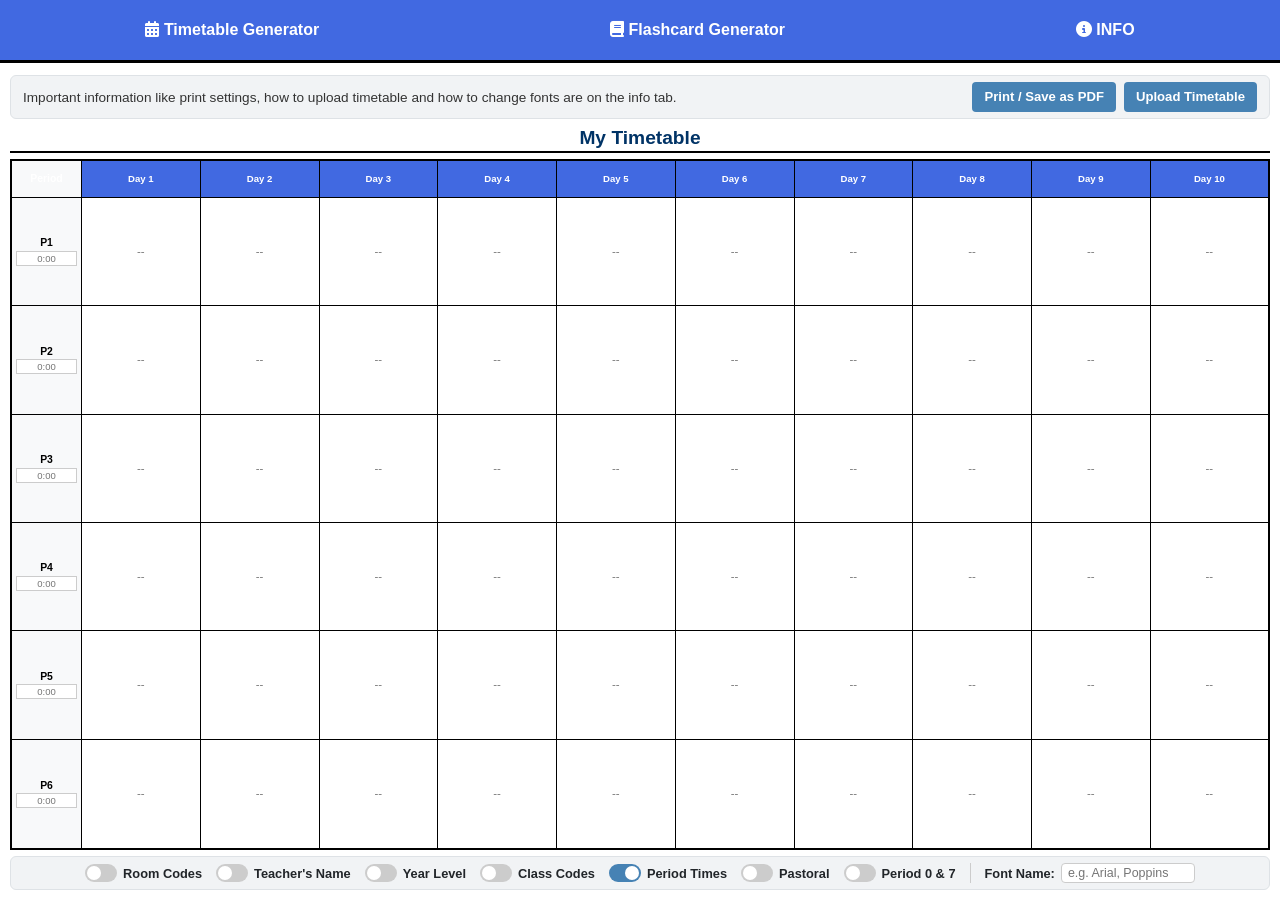
==== commit 8627ed57: "fix for ashton" ====
--- a/index.html
+++ b/index.html
@@ -4,10 +4,9 @@
     <meta charset="UTF-8">
     <title>Timetable Generator</title>
     <link href="fontawesome/css/fontawesome.css" rel="stylesheet" />
-      <link href="fontawesome/css/brands.css" rel="stylesheet" />
-      <link href="fontawesome/css/solid.css" rel="stylesheet" />
-      <link rel="icon" href="icon.ico" type="image/x-icon">
-    <link href="https://fonts.googleapis.com/css2?family=Roboto+Condensed:wght@400;700&display=swap" rel="stylesheet">
+    <link href="fontawesome/css/brands.css" rel="stylesheet" />
+    <link href="fontawesome/css/solid.css" rel="stylesheet" />
+    <link rel="icon" href="icon.ico" type="image/x-icon">
     <style>
         :root { --custom-font: 'Roboto Condensed', Arial, sans-serif; }
         html, body { height: 100%; margin: 0; padding: 0; overflow: hidden; font-family: 'Roboto Condensed', Arial, sans-serif; background-color: #8f70d1; }
@@ -83,29 +82,39 @@
         
         th { background-color: royalblue; color: white; font-size: 0.6rem; height: 32px; }
         .period-col { background-color: #f8f9fa; font-weight: bold; width: 65px; font-size: 0.65rem; }
-        .time-input { width: 92%; font-family: var(--custom-font); font-size: 0.6rem; border: 1px solid #ccc; text-align: center; margin-top: 2px; }
-
-        /* Subject Combo Input Styling */
-        input.subject-select { 
+        .time-input { 
+            width: 95%; 
+            font-family: var(--custom-font); 
+            font-size: 0.6rem; 
+            border: 1px solid #ccc; 
+            text-align: center; 
+            margin-top: 2px; 
+            box-sizing: border-box;
+            padding: 1px;
+        }
+
+        /* Subject Textarea Styling (allows wrapping + auto-resizing) */
+        textarea.subject-select { 
             width: 100%; 
             border: none; 
             background: transparent; 
             text-align: center; 
             font-family: var(--custom-font);
             font-size: 0.7rem; 
+            line-height: 1.1;
             cursor: text;
             display: block; 
             box-sizing: border-box;
             outline: none;
             padding: 1px 2px;
-        }
-        input.subject-select:focus {
+            resize: none;
+            overflow: hidden;
+            white-space: normal;
+            word-break: break-word;
+            margin: 0;
+        }
+        textarea.subject-select:focus {
             background-color: rgba(255, 255, 255, 0.75);
-        }
-        input.subject-select::-webkit-calendar-picker-indicator {
-            opacity: 0;
-            width: 0;
-            display: none !important;
         }
 
         /* Sub-elements inside cell */
@@ -114,6 +123,7 @@
             line-height: 1.1;
             margin-top: 1px;
             display: block;
+            word-break: break-word;
         }
         .room-code {
             font-weight: bold;
@@ -254,13 +264,12 @@
                 white-space: nowrap !important; 
             }
             table { height: 90%; }
-            input.subject-select { 
+            textarea.subject-select { 
                 font-weight: normal !important; 
                 color: black; 
                 text-transform: none !important; 
-                font-size: 0.55rem; 
-            }
-            input.subject-select::placeholder {
+            }
+            textarea.subject-select::placeholder {
                 color: transparent;
             }
             .room-code, .teacher-name, .class-code { 
@@ -280,7 +289,7 @@
                 <a href="index.html" class="pagelink"><i class="fa-solid fa-calendar-days"></i> Timetable Generator</a>
             </div>
             <div class="nav-links">
-                <a href="cueGenerator.html" class="pagelink"><i class="fa-solid fa-book"></i></i> Flashcard Generator</a>
+                <a href="cueGenerator.html" class="pagelink"><i class="fa-solid fa-book"></i> Flashcard Generator</a>
             </div>
             <div class="nav-links">
                 <a href="info.html" class="pagelink"><i class="fa-solid fa-circle-info"></i> INFO</a>
@@ -303,8 +312,6 @@
     <div class="title-wrapper">
         <input type="text" id="timetableTitle" value="My Timetable" aria-label="Timetable Title">
     </div>
-
-    <datalist id="subjectList"></datalist>
 
     <table>
         <thead>
@@ -401,9 +408,6 @@
     ];
 
     function init() {
-        const subjectList = document.getElementById('subjectList');
-        subjectList.innerHTML = subjects.map(s => `<option value="${s}">`).join('');
-
         const header = document.getElementById('dayHeaders');
         const body = document.getElementById('timetableBody');
         days.forEach(d => {
@@ -416,16 +420,18 @@
             let tr = document.createElement('tr');
             tr.dataset.periodKey = def.key;
             tr.className = def.rowClass;
-            tr.innerHTML = `<td class="period-col">${def.label}<br><input type="text" class="time-input" placeholder="0:00"><span class="time-display-print" style="display:none"></span></td>`;
+            tr.innerHTML = `<td class="period-col">${def.label}<br><input type="text" class="time-input" placeholder="0:00" oninput="adjustTimeFont(this)"><span class="time-display-print" style="display:none"></span></td>`;
 
             for (let d = 0; d < 10; d++) {
                 let td = document.createElement('td');
                 
-                let inp = document.createElement('input');
-                inp.type = "text";
-                inp.setAttribute('list', 'subjectList');
+                let inp = document.createElement('textarea');
+                inp.rows = 1;
                 inp.className = "subject-select";
                 inp.placeholder = "--";
+                inp.onkeydown = function(e) {
+                    if (e.key === 'Enter') e.preventDefault();
+                };
                 inp.oninput = function() {
                     delete this.dataset.fullSubject;
                     delete this.dataset.strippedSubject;
@@ -488,6 +494,7 @@
             const timeInput = tr.querySelector('.time-input');
             if (timeInput) {
                 timeInput.value = periodEntry.time || "";
+                adjustTimeFont(timeInput);
             }
 
             const cells = tr.querySelectorAll('td:not(.period-col)');
@@ -514,6 +521,7 @@
                     delete inp.dataset.fullSubject;
                     delete inp.dataset.strippedSubject;
                     inp.value = "";
+                    adjustFont(inp);
                 }
 
                 const parsed = parseSlotDetails(slot.details);
@@ -527,7 +535,10 @@
     }
 
     function setSelectSubjectText(inp) {
-        if (!inp.dataset.fullSubject) return;
+        if (!inp.dataset.fullSubject) {
+            adjustFont(inp);
+            return;
+        }
         const showYear = document.getElementById('toggleYear').checked;
         const targetText = showYear ? inp.dataset.fullSubject : inp.dataset.strippedSubject;
 
@@ -569,6 +580,7 @@
 
         document.querySelectorAll('.time-input').forEach(inp => {
             inp.style.display = showTimes ? 'inline-block' : 'none';
+            if (showTimes) adjustTimeFont(inp);
         });
 
         document.querySelectorAll('.row-pastoral').forEach(tr => {
@@ -578,6 +590,8 @@
         document.querySelectorAll('.row-p0p7').forEach(tr => {
             tr.style.display = showP0P7 ? '' : 'none';
         });
+
+        fitAllText();
     }
 
     document.getElementById('timetableUpload').addEventListener('change', function(event) {
@@ -612,11 +626,65 @@
         reader.readAsText(file);
     });
 
+    /* Dynamically shrinks subject text to fit both the width and height of the cell */
     function adjustFont(el) {
-        const len = el.value.length;
-        if (len > 25) el.style.fontSize = "0.45rem";
-        else if (len > 15) el.style.fontSize = "0.55rem";
-        else el.style.fontSize = "0.7rem";
+        const td = el.closest('td');
+        if (!td || td.offsetParent === null) return;
+
+        let fontSize = 11.5; // Max font size in px (~0.72rem)
+        const minFontSize = 6.5; // Min readable font size in px
+
+        el.style.fontSize = fontSize + 'px';
+        el.style.height = 'auto';
+
+        if (!el.value.trim()) {
+            el.style.height = el.scrollHeight + 'px';
+            return;
+        }
+
+        // Calculate available height inside the cell minus any visible sub-labels (room, teacher, etc.)
+        const tdStyle = window.getComputedStyle(td);
+        const padV = parseFloat(tdStyle.paddingTop) + parseFloat(tdStyle.paddingBottom);
+        let extraHeight = 0;
+        td.querySelectorAll('.class-code, .room-code, .teacher-name').forEach(sub => {
+            if (sub.style.display !== 'none') {
+                extraHeight += sub.offsetHeight + 1;
+            }
+        });
+        const maxAllowedHeight = Math.max(14, td.clientHeight - padV - extraHeight);
+
+        // Shrink font until no single word overflows horizontally AND total wrapped lines fit vertically
+        while (fontSize > minFontSize) {
+            el.style.fontSize = fontSize + 'px';
+            el.style.height = 'auto';
+            const fitsWidth = el.scrollWidth <= el.clientWidth + 1;
+            const fitsHeight = el.scrollHeight <= maxAllowedHeight;
+            if (fitsWidth && fitsHeight) {
+                break;
+            }
+            fontSize -= 0.5;
+        }
+
+        el.style.height = 'auto';
+        el.style.height = el.scrollHeight + 'px';
+    }
+
+    /* Dynamically shrinks Period time inputs (like "8:50am-9:40am") so they never clip */
+    function adjustTimeFont(el) {
+        if (!el || el.offsetParent === null) return;
+        let fontSize = 9.5;
+        const minFontSize = 5.5;
+        el.style.fontSize = fontSize + 'px';
+
+        while (fontSize > minFontSize && el.scrollWidth > el.clientWidth) {
+            fontSize -= 0.5;
+            el.style.fontSize = fontSize + 'px';
+        }
+    }
+
+    function fitAllText() {
+        document.querySelectorAll('.subject-select').forEach(adjustFont);
+        document.querySelectorAll('.time-input').forEach(adjustTimeFont);
     }
 
     function handlePrint() {
@@ -639,9 +707,29 @@
         const fontName = e.target.value.trim();
         if (!fontName) {
             document.documentElement.style.setProperty('--custom-font', "'Roboto Condensed', Arial, sans-serif");
-            return;
-        }
-        document.documentElement.style.setProperty('--custom-font', `'${fontName}', sans-serif`);
+        } else {
+            document.documentElement.style.setProperty('--custom-font', `'${fontName}', sans-serif`);
+        }
+        setTimeout(fitAllText, 50);
+    });
+
+    window.addEventListener('resize', fitAllText);
+    window.addEventListener('beforeprint', () => {
+        document.querySelectorAll('.subject-select').forEach(el => {
+            const currentPx = parseFloat(window.getComputedStyle(el).fontSize);
+            el.dataset.screenFontSize = el.style.fontSize;
+            el.style.fontSize = Math.max(5, currentPx * 0.78) + 'px';
+            el.style.height = 'auto';
+            el.style.height = el.scrollHeight + 'px';
+        });
+    });
+    window.addEventListener('afterprint', () => {
+        document.querySelectorAll('.subject-select').forEach(el => {
+            if (el.dataset.screenFontSize) {
+                el.style.fontSize = el.dataset.screenFontSize;
+            }
+            adjustFont(el);
+        });
     });
 
     window.onload = init;
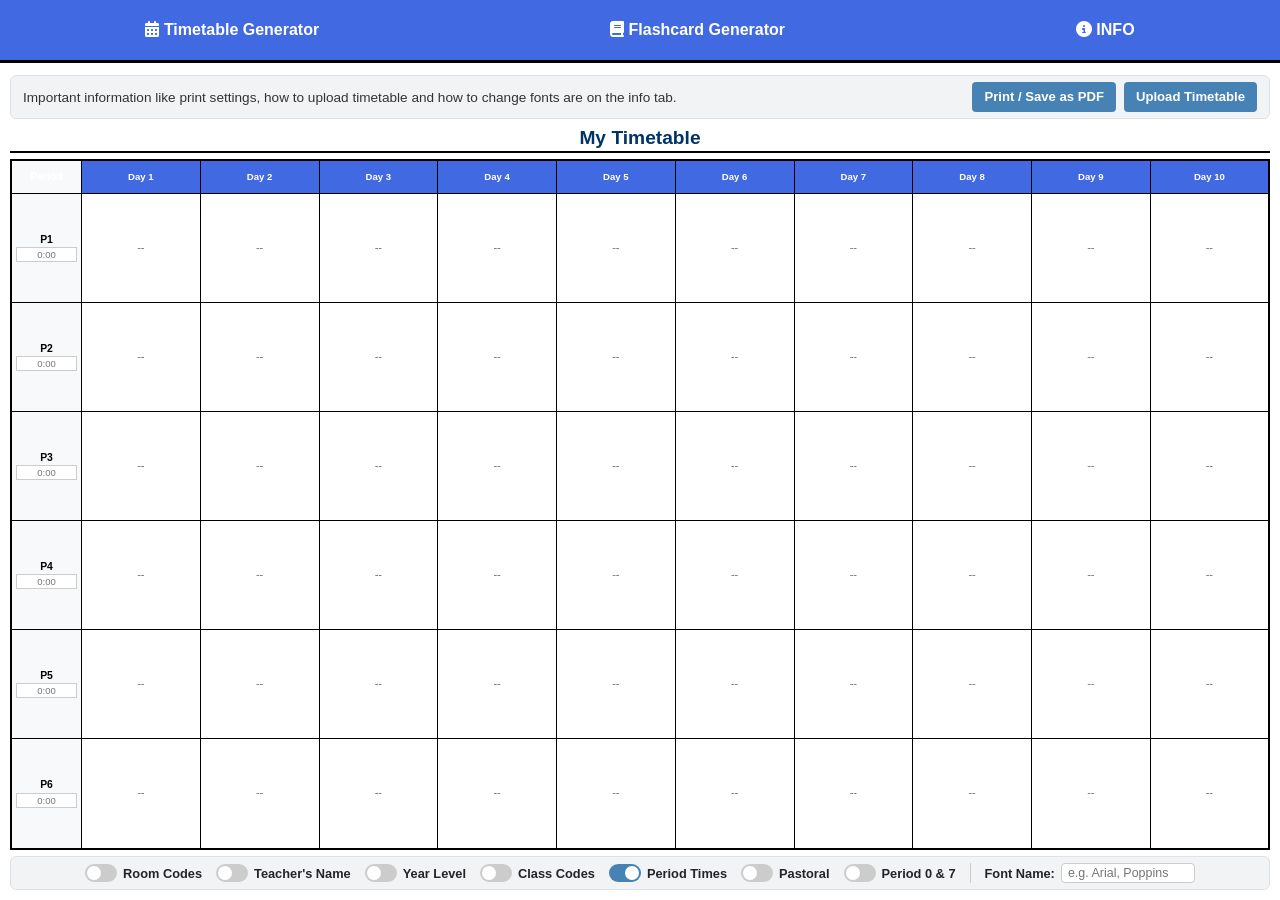
==== commit d8c37241: "lots of bug fixes" ====
--- a/index.html
+++ b/index.html
@@ -7,6 +7,7 @@
     <link href="fontawesome/css/brands.css" rel="stylesheet" />
     <link href="fontawesome/css/solid.css" rel="stylesheet" />
     <link rel="icon" href="icon.ico" type="image/x-icon">
+    <link href="https://fonts.googleapis.com/css2?family=Roboto+Condensed:wght@400;700&display=swap" rel="stylesheet">
     <style>
         :root { --custom-font: 'Roboto Condensed', Arial, sans-serif; }
         html, body { height: 100%; margin: 0; padding: 0; overflow: hidden; font-family: 'Roboto Condensed', Arial, sans-serif; background-color: #8f70d1; }
@@ -78,9 +79,9 @@
         }
 
         table { width: 100%; flex-grow: 1; border-collapse: collapse; border: 2px solid black; table-layout: fixed; font-family: var(--custom-font); }
-        th, td { border: 1px solid black; text-align: center; vertical-align: middle; padding: 2px; overflow: hidden; word-wrap: break-word; line-height: 1.1; font-family: var(--custom-font); }
+        th, td { border: 1px solid black; text-align: center; vertical-align: middle; padding: 2px; overflow: hidden; word-wrap: break-word; line-height: 1.08; font-family: var(--custom-font); }
         
-        th { background-color: royalblue; color: white; font-size: 0.6rem; height: 32px; }
+        th { background-color: royalblue; color: white; font-size: 0.6rem; height: 28px; }
         .period-col { background-color: #f8f9fa; font-weight: bold; width: 65px; font-size: 0.65rem; }
         .time-input { 
             width: 95%; 
@@ -93,7 +94,7 @@
             padding: 1px;
         }
 
-        /* Subject Textarea Styling (allows wrapping + auto-resizing) */
+        /* Subject Textarea Styling (allows max 2 lines + auto-resizing) */
         textarea.subject-select { 
             width: 100%; 
             border: none; 
@@ -101,29 +102,45 @@
             text-align: center; 
             font-family: var(--custom-font);
             font-size: 0.7rem; 
-            line-height: 1.1;
+            line-height: 1.08;
             cursor: text;
             display: block; 
             box-sizing: border-box;
             outline: none;
-            padding: 1px 2px;
+            padding: 0 2px;
             resize: none;
             overflow: hidden;
             white-space: normal;
-            word-break: break-word;
+            word-break: normal;
+            overflow-wrap: break-word;
             margin: 0;
         }
         textarea.subject-select:focus {
             background-color: rgba(255, 255, 255, 0.75);
         }
 
+        /* Print-only subject mirror so print layout never clips textarea height */
+        .subject-print {
+            display: none;
+            width: 100%;
+            text-align: center;
+            white-space: normal;
+            word-break: normal;
+            overflow-wrap: break-word;
+            line-height: 1.05;
+            margin: 0;
+            padding: 0 1px;
+            box-sizing: border-box;
+        }
+
         /* Sub-elements inside cell */
         .class-code, .room-code, .teacher-name {
-            font-size: 0.6rem;
-            line-height: 1.1;
+            font-size: 0.58rem;
+            line-height: 1.05;
             margin-top: 1px;
             display: block;
-            word-break: break-word;
+            white-space: nowrap;
+            overflow: hidden;
         }
         .room-code {
             font-weight: bold;
@@ -246,38 +263,81 @@
         }
 
         @media print {
-            @page { size: A5 landscape; margin: 0.2cm; }
+            @page { size: A5 landscape; margin: 0.45cm; }
             * { 
                 font-family: var(--custom-font), sans-serif !important;
                 font-weight: normal !important; 
             }
+            html, body {
+                background: white !important;
+                height: 100% !important;
+                width: 100% !important;
+                margin: 0 !important;
+                padding: 0 !important;
+                overflow: hidden !important;
+            }
+            .container {
+                padding: 2mm 3mm !important;
+                height: 100vh !important;
+                width: 100vw !important;
+                display: flex !important;
+                flex-direction: column !important;
+                box-sizing: border-box !important;
+            }
             table, table * {
                 font-family: var(--custom-font) !important;
             }
-            .controls, .action-bar, .toggle-bar, .time-input { display: none !important; }
-            .title-wrapper { border-bottom: 1px solid black; }
-            #timetableTitle { color: black !important; font-size: 0.9rem !important; }
-            .period-col { width: 68px !important; }
+            .controls, .action-bar, .toggle-bar, .time-input, textarea.subject-select { display: none !important; }
+            .title-wrapper { 
+                border-bottom: 1px solid black !important; 
+                margin: 0 0 2px 0 !important;
+                flex-shrink: 0 !important;
+            }
+            #timetableTitle { 
+                color: black !important; 
+                font-size: 0.8rem !important; 
+                padding: 0 0 1px 0 !important;
+            }
+            .period-col { width: 54px !important; }
             .time-display-print.show-time { 
                 display: block !important; 
-                font-size: 0.45rem !important; 
+                font-size: 0.38rem !important; 
+                line-height: 1 !important;
                 white-space: nowrap !important; 
             }
-            table { height: 90%; }
-            textarea.subject-select { 
+            table { 
+                width: 100% !important; 
+                height: auto !important;
+                flex-grow: 1 !important;
+                table-layout: fixed !important;
+                border-collapse: collapse !important;
+            }
+            th { 
+                background-color: #eee !important; 
+                color: black !important; 
                 font-weight: normal !important; 
-                color: black; 
-                text-transform: none !important; 
-            }
-            textarea.subject-select::placeholder {
-                color: transparent;
+                height: 14px !important;
+                font-size: 0.5rem !important;
+                padding: 1px !important;
+            }
+            td {
+                padding: 1px 1px !important;
+                line-height: 1.02 !important;
+                overflow: hidden !important;
+            }
+            .subject-print {
+                display: block !important;
+                color: black !important;
+                line-height: 1.02 !important;
+                margin: 0 !important;
+                padding: 0 !important;
             }
             .room-code, .teacher-name, .class-code { 
                 font-weight: normal !important; 
-                font-size: 0.48rem; 
-                color: black; 
-            }
-            th { background-color: #eee !important; color: black !important; font-weight: normal !important; }
+                line-height: 1.0 !important;
+                margin-top: 0.5px !important;
+                color: black !important; 
+            }
         }
     </style>
 </head>
@@ -407,6 +467,63 @@
         { key: "period 7", label: "P7", rowClass: "row-p0p7" }
     ];
 
+    const measureCanvas = document.createElement('canvas');
+    const measureCtx = measureCanvas.getContext('2d');
+
+    function getActiveFontFamily() {
+        const val = getComputedStyle(document.documentElement).getPropertyValue('--custom-font').trim();
+        return val || "'Roboto Condensed', Arial, sans-serif";
+    }
+
+    function measureTextWidth(text, fontSizePx, isBold = false) {
+        measureCtx.font = `${isBold ? 'bold ' : ''}${fontSizePx}px ${getActiveFontFamily()}`;
+        return measureCtx.measureText(text).width;
+    }
+
+    /* Checks if text wraps onto at most maxLines within maxWidthPx without breaking words */
+    function fitsInMaxLines(text, fontSizePx, maxWidthPx, maxLines = 2) {
+        if (!text) return true;
+        const words = text.split(/\s+/);
+        let lines = 1;
+        let currentLine = "";
+
+        for (let i = 0; i < words.length; i++) {
+            const word = words[i];
+            if (measureTextWidth(word, fontSizePx) > maxWidthPx) {
+                return false;
+            }
+            const testLine = currentLine ? currentLine + " " + word : word;
+            if (measureTextWidth(testLine, fontSizePx) <= maxWidthPx) {
+                currentLine = testLine;
+            } else {
+                lines++;
+                currentLine = word;
+                if (lines > maxLines) {
+                    return false;
+                }
+            }
+        }
+        return true;
+    }
+
+    function countWrappedLines(text, fontSizePx, maxWidthPx) {
+        if (!text) return 0;
+        const words = text.split(/\s+/);
+        let lines = 1;
+        let currentLine = "";
+        for (let i = 0; i < words.length; i++) {
+            const word = words[i];
+            const testLine = currentLine ? currentLine + " " + word : word;
+            if (measureTextWidth(testLine, fontSizePx) <= maxWidthPx) {
+                currentLine = testLine;
+            } else {
+                lines++;
+                currentLine = word;
+            }
+        }
+        return lines;
+    }
+
     function init() {
         const header = document.getElementById('dayHeaders');
         const body = document.getElementById('timetableBody');
@@ -420,7 +537,7 @@
             let tr = document.createElement('tr');
             tr.dataset.periodKey = def.key;
             tr.className = def.rowClass;
-            tr.innerHTML = `<td class="period-col">${def.label}<br><input type="text" class="time-input" placeholder="0:00" oninput="adjustTimeFont(this)"><span class="time-display-print" style="display:none"></span></td>`;
+            tr.innerHTML = `<td class="period-col"><span class="period-label">${def.label}</span><br><input type="text" class="time-input" placeholder="0:00" oninput="adjustTimeFont(this)"><span class="time-display-print" style="display:none"></span></td>`;
 
             for (let d = 0; d < 10; d++) {
                 let td = document.createElement('td');
@@ -439,6 +556,10 @@
                 };
                 td.appendChild(inp);
 
+                let printDiv = document.createElement('div');
+                printDiv.className = "subject-print";
+                td.appendChild(printDiv);
+
                 let classCodeDiv = document.createElement('div');
                 classCodeDiv.className = "class-code";
                 td.appendChild(classCodeDiv);
@@ -626,60 +747,70 @@
         reader.readAsText(file);
     });
 
-    /* Dynamically shrinks subject text to fit both the width and height of the cell */
+    /* Shrinks font size until subject fits in a maximum of 2 lines AND fits vertically inside the cell */
     function adjustFont(el) {
         const td = el.closest('td');
         if (!td || td.offsetParent === null) return;
 
-        let fontSize = 11.5; // Max font size in px (~0.72rem)
-        const minFontSize = 6.5; // Min readable font size in px
-
-        el.style.fontSize = fontSize + 'px';
-        el.style.height = 'auto';
-
-        if (!el.value.trim()) {
-            el.style.height = el.scrollHeight + 'px';
+        const text = el.value.trim();
+        let fontSize = 11.2;
+        const minFontSize = 5.0;
+
+        if (!text) {
+            el.style.fontSize = fontSize + 'px';
+            el.style.height = '14px';
             return;
         }
 
-        // Calculate available height inside the cell minus any visible sub-labels (room, teacher, etc.)
         const tdStyle = window.getComputedStyle(td);
+        const padH = parseFloat(tdStyle.paddingLeft) + parseFloat(tdStyle.paddingRight);
         const padV = parseFloat(tdStyle.paddingTop) + parseFloat(tdStyle.paddingBottom);
+        const availableWidth = Math.max(20, td.clientWidth - padH - 4);
+
         let extraHeight = 0;
         td.querySelectorAll('.class-code, .room-code, .teacher-name').forEach(sub => {
             if (sub.style.display !== 'none') {
+                sub.style.fontSize = '9.2px';
+                const subWidth = measureTextWidth(sub.innerText.trim(), 9.2);
+                if (subWidth > availableWidth) {
+                    const scaledSub = Math.max(5.0, 9.2 * (availableWidth / subWidth));
+                    sub.style.fontSize = scaledSub + 'px';
+                }
                 extraHeight += sub.offsetHeight + 1;
             }
         });
-        const maxAllowedHeight = Math.max(14, td.clientHeight - padV - extraHeight);
-
-        // Shrink font until no single word overflows horizontally AND total wrapped lines fit vertically
+        const maxAllowedHeight = Math.max(12, td.clientHeight - padV - extraHeight);
+
         while (fontSize > minFontSize) {
-            el.style.fontSize = fontSize + 'px';
-            el.style.height = 'auto';
-            const fitsWidth = el.scrollWidth <= el.clientWidth + 1;
-            const fitsHeight = el.scrollHeight <= maxAllowedHeight;
-            if (fitsWidth && fitsHeight) {
+            const fits2Lines = fitsInMaxLines(text, fontSize, availableWidth, 2);
+            const lineCount = countWrappedLines(text, fontSize, availableWidth);
+            const estimatedHeight = lineCount * (fontSize * 1.1) + 2;
+
+            if (fits2Lines && estimatedHeight <= maxAllowedHeight) {
                 break;
             }
-            fontSize -= 0.5;
-        }
-
+            fontSize -= 0.3;
+        }
+
+        el.style.fontSize = fontSize + 'px';
         el.style.height = 'auto';
-        el.style.height = el.scrollHeight + 'px';
-    }
-
-    /* Dynamically shrinks Period time inputs (like "8:50am-9:40am") so they never clip */
+        el.style.height = Math.min(maxAllowedHeight, el.scrollHeight) + 'px';
+    }
+
     function adjustTimeFont(el) {
         if (!el || el.offsetParent === null) return;
         let fontSize = 9.5;
-        const minFontSize = 5.5;
+        const minFontSize = 5.0;
+        const text = el.value.trim();
+        if (!text) {
+            el.style.fontSize = fontSize + 'px';
+            return;
+        }
+        const maxW = Math.max(20, el.clientWidth - 4);
+        while (fontSize > minFontSize && measureTextWidth(text, fontSize) > maxW) {
+            fontSize -= 0.4;
+        }
         el.style.fontSize = fontSize + 'px';
-
-        while (fontSize > minFontSize && el.scrollWidth > el.clientWidth) {
-            fontSize -= 0.5;
-            el.style.fontSize = fontSize + 'px';
-        }
     }
 
     function fitAllText() {
@@ -687,8 +818,12 @@
         document.querySelectorAll('.time-input').forEach(adjustTimeFont);
     }
 
-    function handlePrint() {
+    function syncPrintView() {
         const showTimes = document.getElementById('toggleTimes').checked;
+        const showRoom = document.getElementById('toggleRoom').checked;
+        const showTeacher = document.getElementById('toggleTeacher').checked;
+        const showClassCode = document.getElementById('toggleClassCode').checked;
+
         document.querySelectorAll('.time-input').forEach(i => {
             const span = i.nextElementSibling;
             span.innerText = i.value;
@@ -698,6 +833,88 @@
                 span.classList.remove('show-time');
             }
         });
+
+        // A5 landscape printable width & height (210mm x 148mm minus 0.45cm margins & container padding)
+        const a5PrintableWidthPx = 735;
+        const a5PrintableHeightPx = 505;
+        const periodColWidthPx = 54;
+        const a5CellWidthPx = Math.max(42, ((a5PrintableWidthPx - periodColWidthPx) / 10) - 4);
+
+        // Count visible rows so height scales properly even when Pastoral AND P0 & P7 are all enabled (9 rows)
+        const visibleRows = Array.from(document.querySelectorAll('#timetableBody tr')).filter(
+            tr => tr.style.display !== 'none'
+        );
+        const visibleRowCount = Math.max(1, visibleRows.length);
+        const titleAndHeaderHeight = 32;
+        const rowBudgetPx = Math.max(24, (a5PrintableHeightPx - titleAndHeaderHeight) / visibleRowCount - 3);
+
+        // Scale period label & time slightly when 9 rows are active so period-col never stretches row height
+        const isDenseRows = visibleRowCount >= 8;
+        document.querySelectorAll('.period-col').forEach(td => {
+            const lbl = td.querySelector('.period-label');
+            const timeSpan = td.querySelector('.time-display-print');
+            if (lbl) lbl.style.fontSize = isDenseRows ? '6.5px' : '8px';
+            if (timeSpan) timeSpan.style.fontSize = isDenseRows ? '5px' : '6px';
+        });
+
+        // Calculate how many sub-lines are enabled (0 to 3)
+        const activeSubLines = (showClassCode ? 1 : 0) + (showRoom ? 1 : 0) + (showTeacher ? 1 : 0);
+
+        // Dynamically size sub-lines based on total rows & active toggles so 9 rows x 5 lines fits A5
+        let baseSubFontPx = 6.2;
+        if (visibleRowCount >= 9 && activeSubLines >= 3) {
+            baseSubFontPx = 4.3;
+        } else if (visibleRowCount >= 8 && activeSubLines >= 2) {
+            baseSubFontPx = 4.8;
+        } else if (visibleRowCount >= 7 && activeSubLines >= 3) {
+            baseSubFontPx = 5.0;
+        } else if (activeSubLines >= 3) {
+            baseSubFontPx = 5.4;
+        }
+
+        document.querySelectorAll('#timetableBody td:not(.period-col)').forEach(td => {
+            const inp = td.querySelector('.subject-select');
+            const printDiv = td.querySelector('.subject-print');
+            if (!inp || !printDiv) return;
+
+            const text = inp.value.trim();
+            printDiv.innerText = text;
+
+            let visibleSubCount = 0;
+            let usedSubHeight = 0;
+            td.querySelectorAll('.class-code, .room-code, .teacher-name').forEach(sub => {
+                if (sub.style.display !== 'none' && sub.innerText.trim() !== "") {
+                    visibleSubCount++;
+                    let subFont = baseSubFontPx;
+                    const subW = measureTextWidth(sub.innerText.trim(), subFont);
+                    if (subW > a5CellWidthPx) {
+                        subFont = Math.max(3.6, subFont * (a5CellWidthPx / subW));
+                    }
+                    sub.style.fontSize = subFont + 'px';
+                    usedSubHeight += subFont * 1.05 + 0.5;
+                }
+            });
+
+            const availableSubjectHeight = Math.max(9, rowBudgetPx - usedSubHeight);
+
+            // Start subject font proportional to row density and shrink until it fits <= 2 lines AND fits row budget
+            let printFontSize = visibleRowCount >= 9 ? 6.6 : (visibleRowCount >= 8 ? 7.2 : 8.2);
+            const minPrintFont = 3.8;
+            while (printFontSize > minPrintFont) {
+                const fits2Lines = fitsInMaxLines(text, printFontSize, a5CellWidthPx, 2);
+                const lines = countWrappedLines(text, printFontSize, a5CellWidthPx);
+                const subjectHeight = lines * (printFontSize * 1.05);
+                if (fits2Lines && subjectHeight <= availableSubjectHeight) {
+                    break;
+                }
+                printFontSize -= 0.2;
+            }
+            printDiv.style.fontSize = printFontSize + 'px';
+        });
+    }
+
+    function handlePrint() {
+        syncPrintView();
         window.print();
     }
 
@@ -714,25 +931,10 @@
     });
 
     window.addEventListener('resize', fitAllText);
-    window.addEventListener('beforeprint', () => {
-        document.querySelectorAll('.subject-select').forEach(el => {
-            const currentPx = parseFloat(window.getComputedStyle(el).fontSize);
-            el.dataset.screenFontSize = el.style.fontSize;
-            el.style.fontSize = Math.max(5, currentPx * 0.78) + 'px';
-            el.style.height = 'auto';
-            el.style.height = el.scrollHeight + 'px';
-        });
-    });
-    window.addEventListener('afterprint', () => {
-        document.querySelectorAll('.subject-select').forEach(el => {
-            if (el.dataset.screenFontSize) {
-                el.style.fontSize = el.dataset.screenFontSize;
-            }
-            adjustFont(el);
-        });
-    });
+    window.addEventListener('beforeprint', syncPrintView);
+    window.addEventListener('afterprint', applyToggles);
 
     window.onload = init;
 </script>
 </body>
-</html>+</html>
